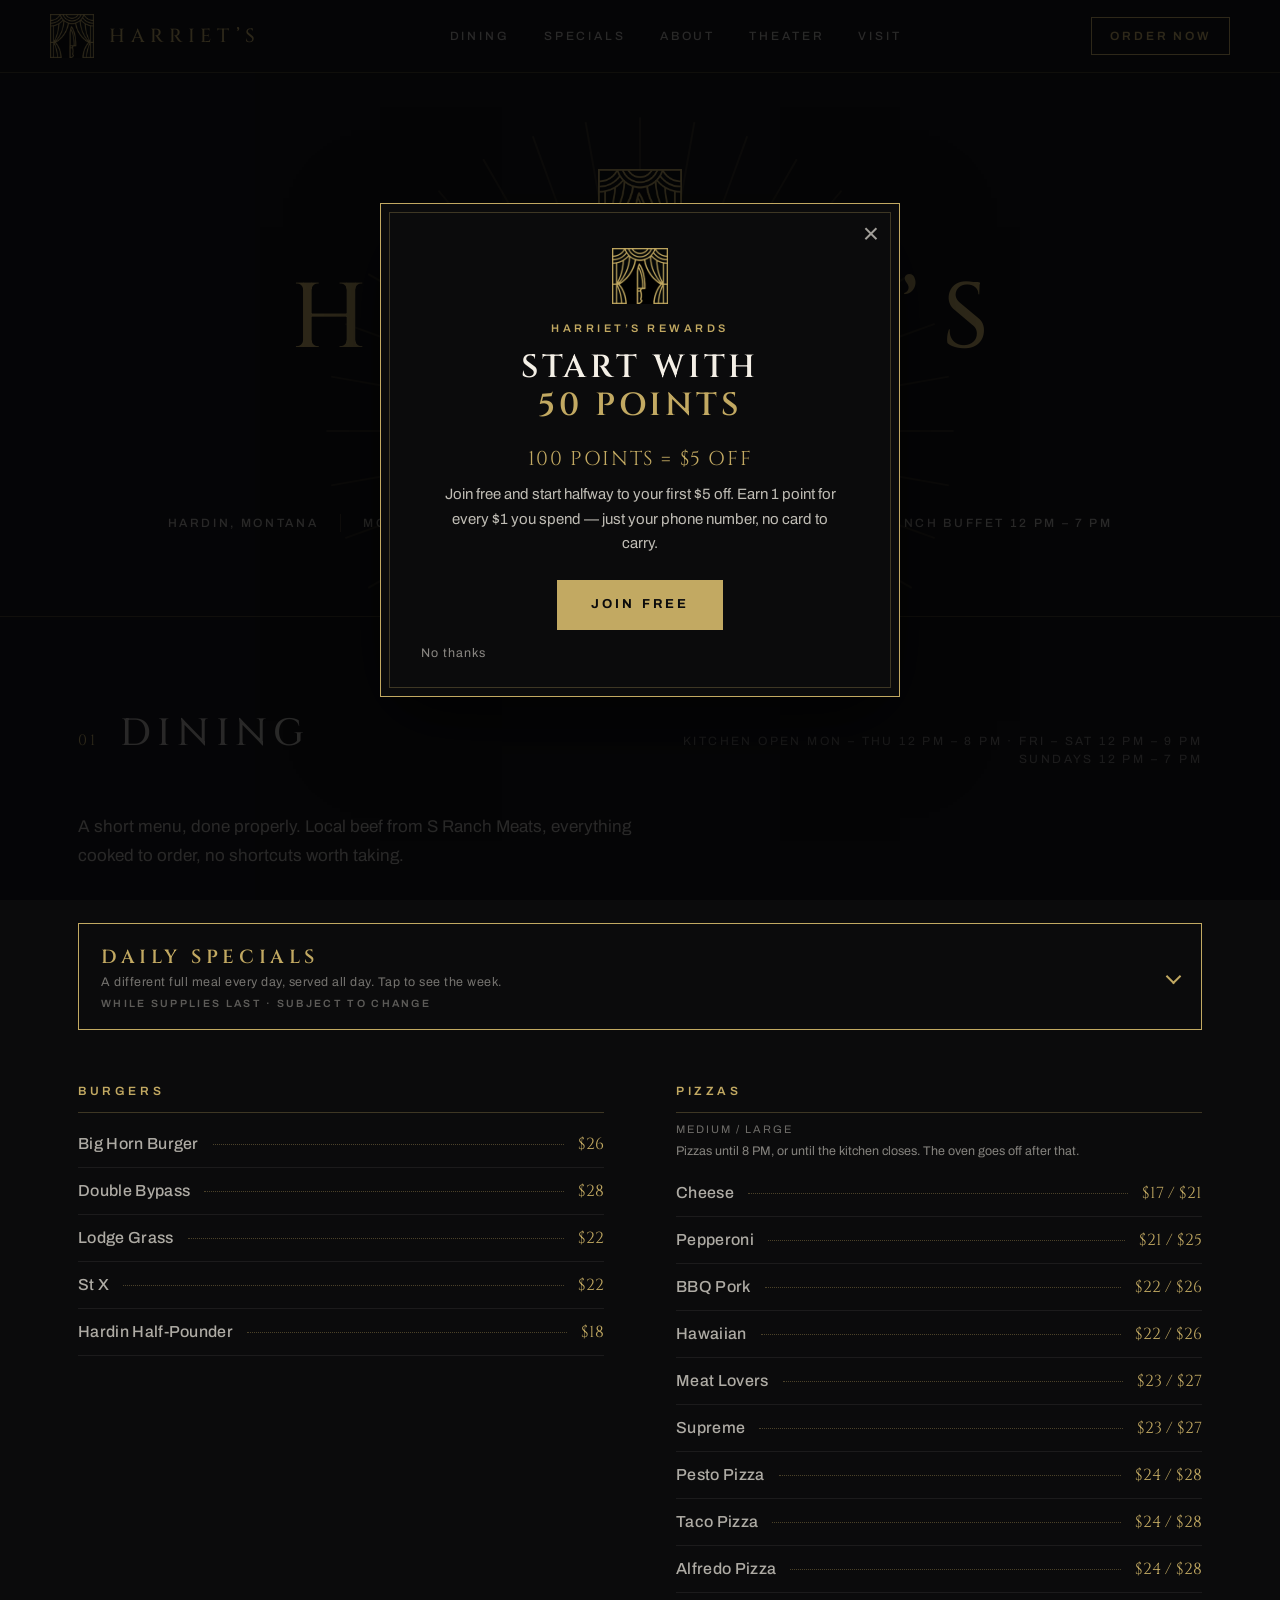
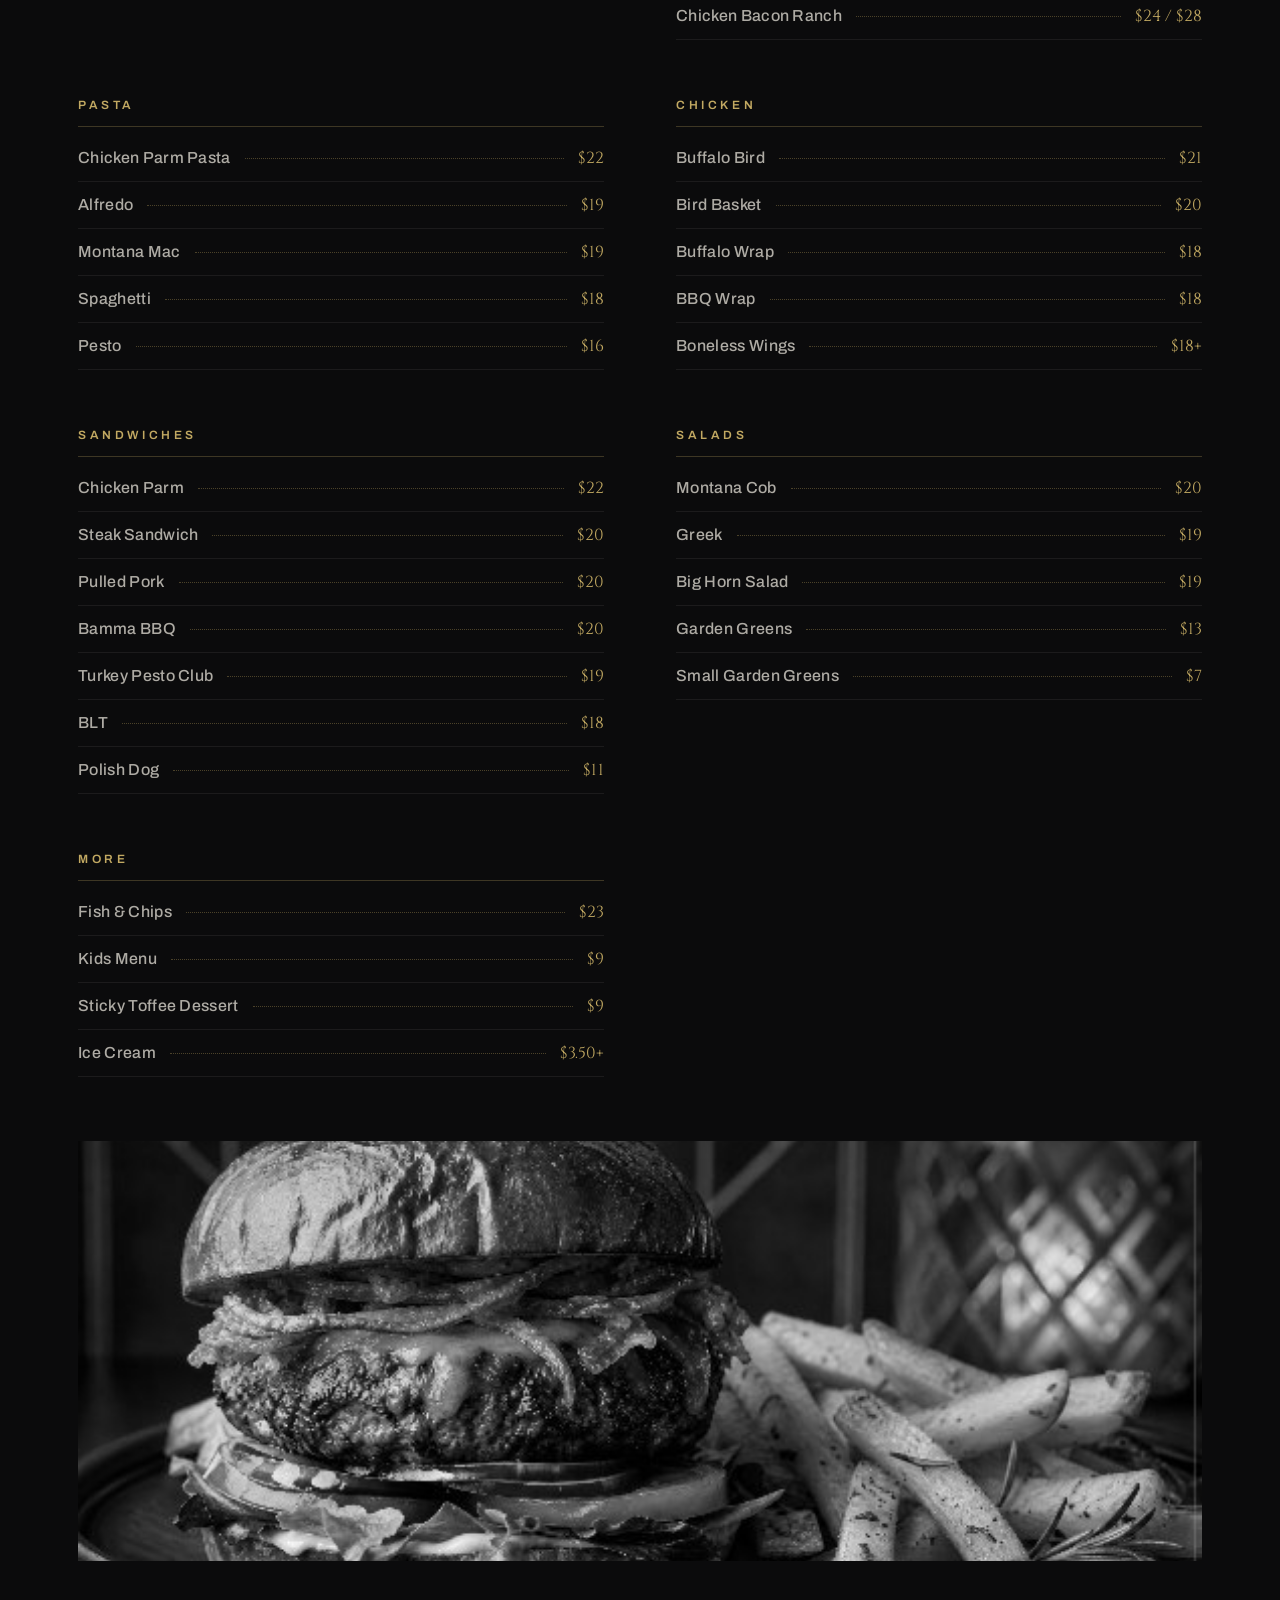
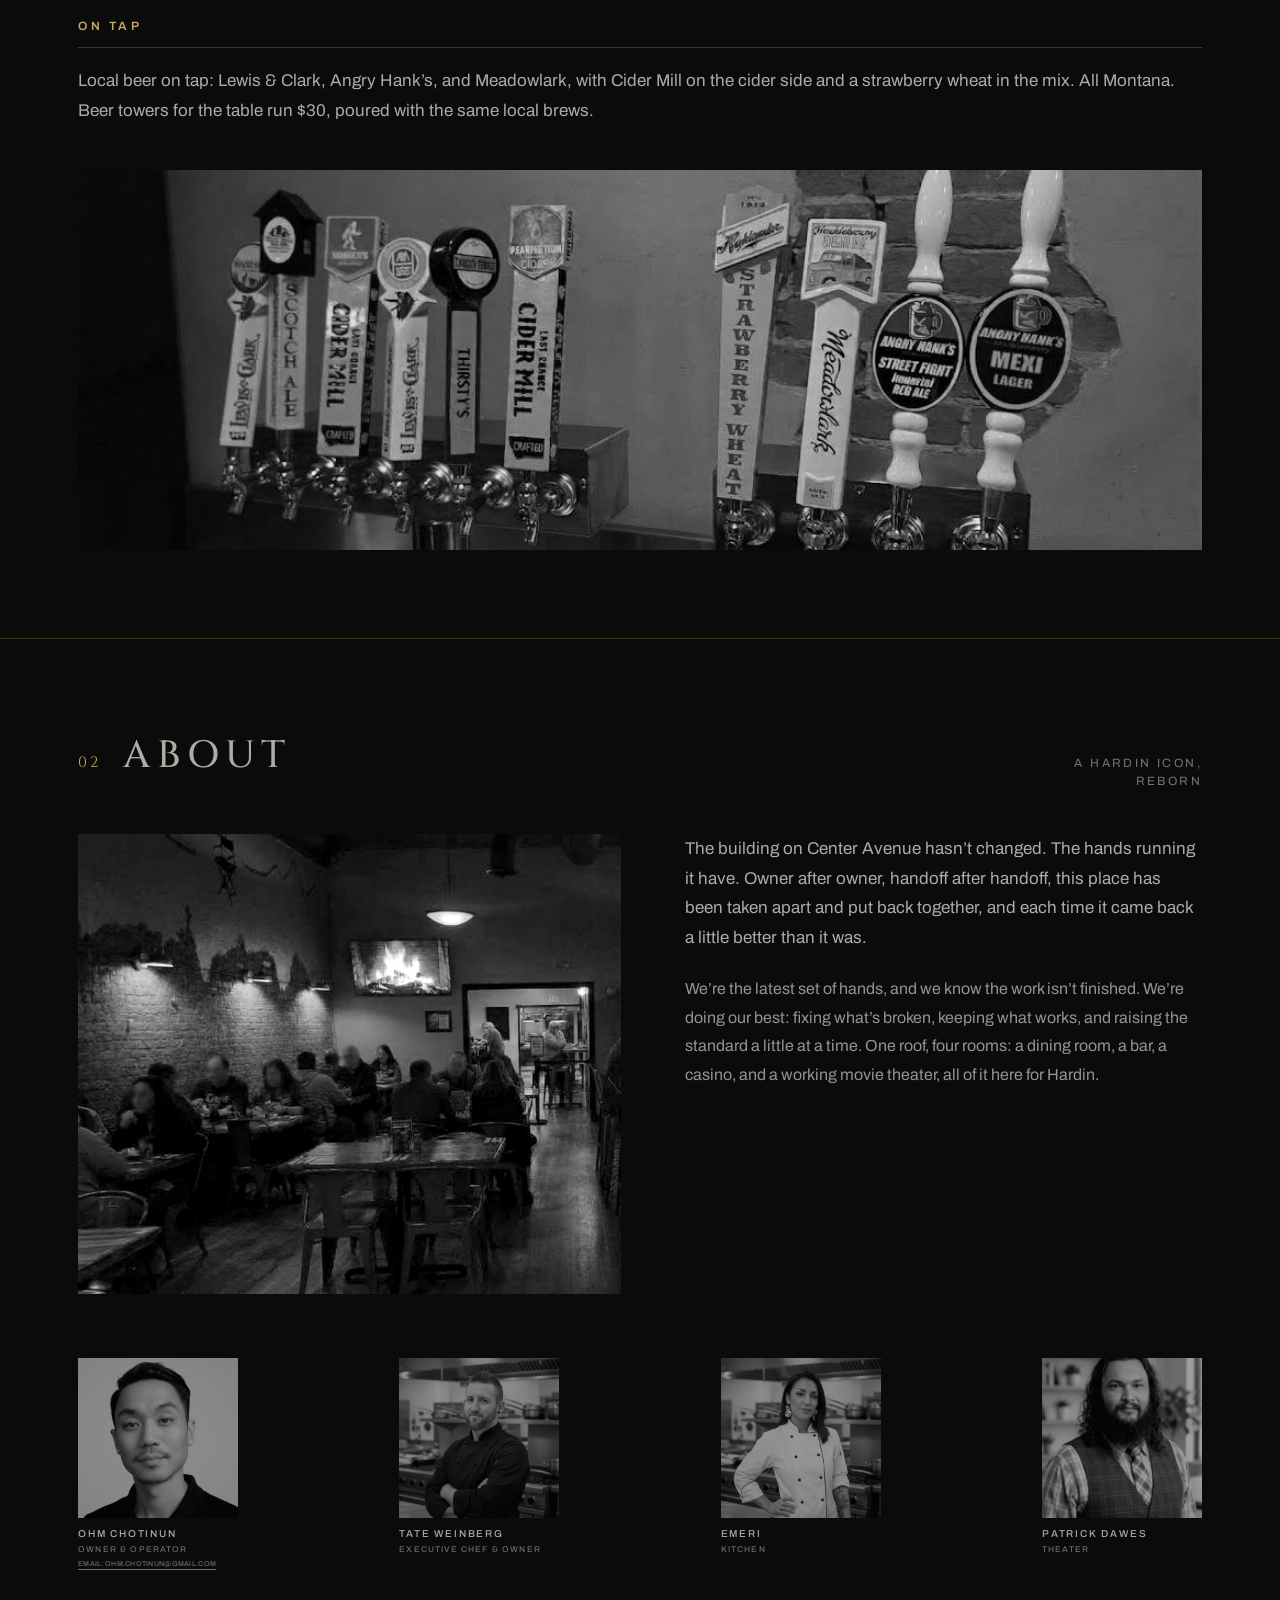
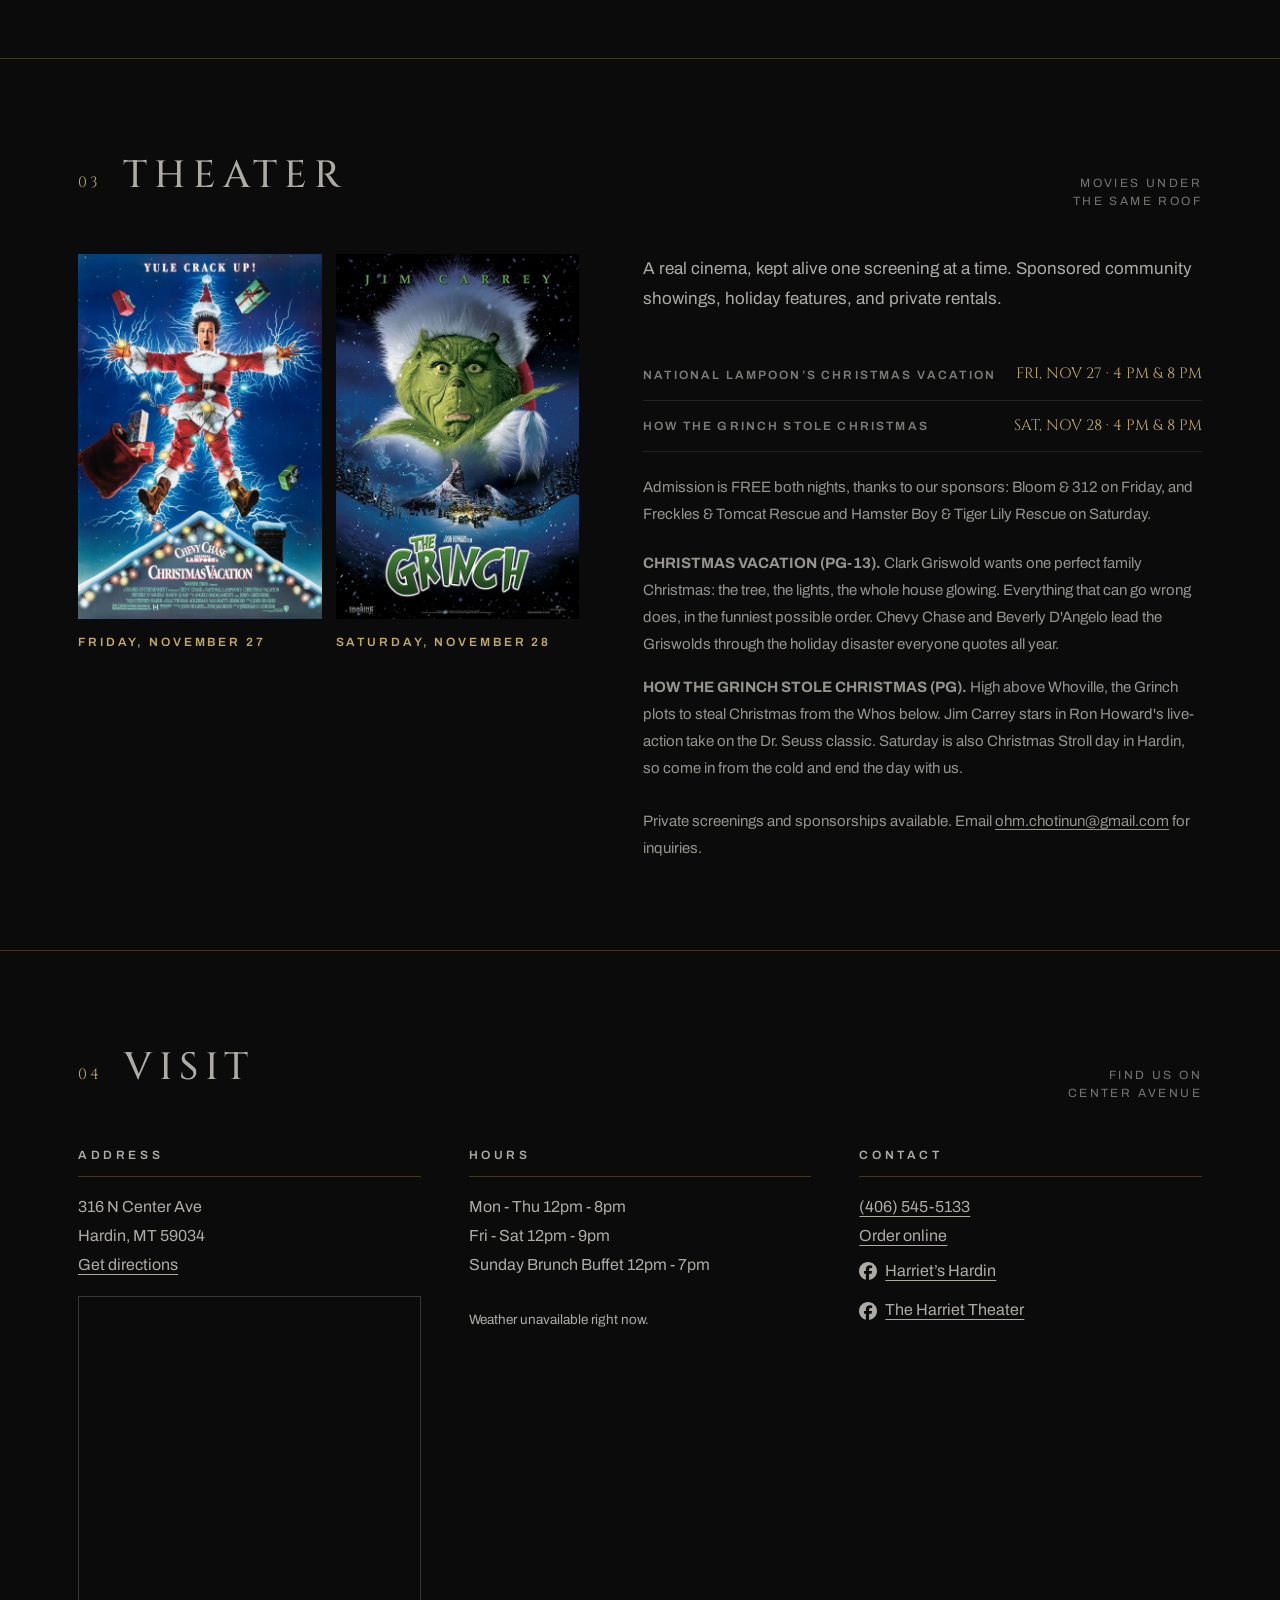
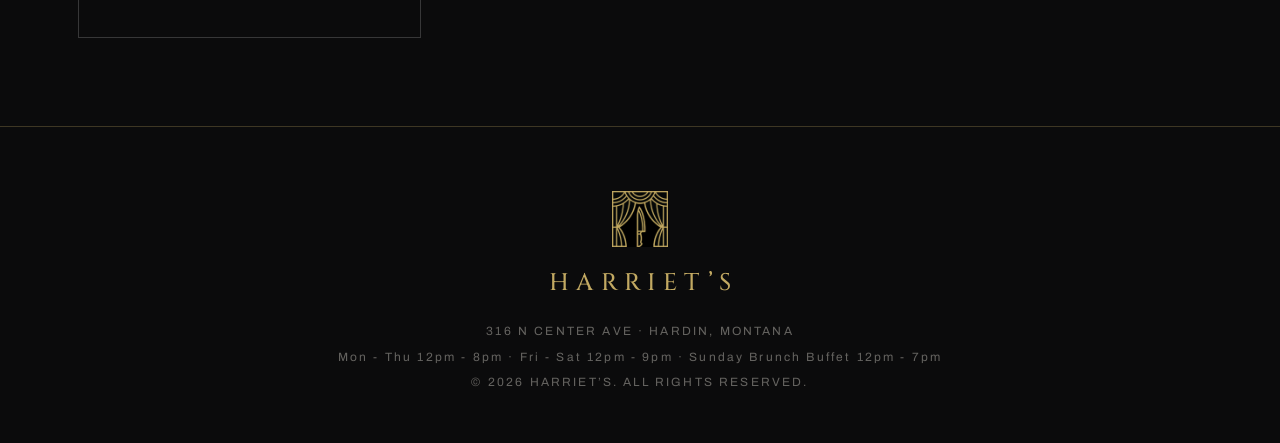
==== index.html @ 7575e4c5 "Pizza line: until 8 PM or until the kitchen closes, so it stays true under winter hours" ====
<!DOCTYPE html>
<html lang="en">
<head>
<!-- Google tag (gtag.js) - GA4 Harriets property 530887319 -->
<script async src="https://www.googletagmanager.com/gtag/js?id=G-EW9SPTZ8CP"></script>
<script>
  window.dataLayer = window.dataLayer || [];
  function gtag(){dataLayer.push(arguments);}
  gtag('js', new Date());
  gtag('config', 'G-EW9SPTZ8CP');
</script>
<meta charset="utf-8">
<meta name="viewport" content="width=device-width, initial-scale=1">
<link rel="icon" type="image/png" sizes="48x48" href="favicon.png">
<title>Harriet's — Restaurant, Bar, Casino &amp; Theater in Hardin, MT</title>
<meta name="description" content="Harriet's is a restaurant, bar, casino and theater in Hardin, Montana. Open Monday to Thursday 12 PM to 8 PM, Friday and Saturday 12 PM to 9 PM. Sunday brunch buffet 12 PM to 7 PM.">
<link rel="canonical" href="https://harrietshardin.com/">
<meta name="theme-color" content="#0B0B0C">
<meta property="og:type" content="website">
<meta property="og:site_name" content="Harriet's">
<meta property="og:title" content="Harriet's — Restaurant, Bar, Casino &amp; Theater in Hardin, MT">
<meta property="og:description" content="Harriet's is a restaurant, bar, casino and theater in Hardin, Montana. Open Monday to Thursday 12 PM to 8 PM, Friday and Saturday 12 PM to 9 PM. Sunday brunch buffet 12 PM to 7 PM.">
<meta property="og:url" content="https://harrietshardin.com/">
<meta property="og:image" content="https://harrietshardin.com/assets/interior.jpg">
<meta name="twitter:card" content="summary_large_image">
<meta name="twitter:title" content="Harriet's — Restaurant, Bar, Casino &amp; Theater in Hardin, MT">
<meta name="twitter:description" content="Restaurant, bar, casino and movie theater in Hardin, Montana. Mon to Thu 12 PM to 8 PM, Fri and Sat 12 PM to 9 PM. Sunday brunch buffet 12 PM to 7 PM.">
<meta name="twitter:image" content="https://harrietshardin.com/assets/interior.jpg">
<script type="application/ld+json">
{
  "@context": "https://schema.org",
  "@graph": [
    {
      "@type": "Restaurant",
      "@id": "https://harrietshardin.com/#restaurant",
      "name": "Harriet's",
      "url": "https://harrietshardin.com/",
      "telephone": "+1-406-545-5133",
      "priceRange": "$$",
      "servesCuisine": ["American", "Pizza"],
      "image": "https://harrietshardin.com/assets/interior.jpg",
      "logo": "https://harrietshardin.com/assets/badge.png",
      "address": {
        "@type": "PostalAddress",
        "streetAddress": "316 N Center Ave",
        "addressLocality": "Hardin",
        "addressRegion": "MT",
        "postalCode": "59034",
        "addressCountry": "US"
      },
      "geo": { "@type": "GeoCoordinates", "latitude": 45.731987, "longitude": -107.606436 },
      "hasMap": "https://www.google.com/maps/dir/?api=1&destination=Harriet%27s%2C+316+N+Center+Ave%2C+Hardin%2C+MT+59034",
      "hasMenu": "https://harrietshardin.com/#dining",
      "potentialAction": {
        "@type": "OrderAction",
        "target": "https://order.toasttab.com/online/harriets-hardin-mt-316-n-center-ave"
      },
      "openingHoursSpecification": [
        {
          "@type": "OpeningHoursSpecification",
          "dayOfWeek": ["Monday", "Tuesday", "Wednesday", "Thursday"],
          "opens": "12:00",
          "closes": "20:00"
        },
        {
          "@type": "OpeningHoursSpecification",
          "dayOfWeek": ["Friday", "Saturday"],
          "opens": "12:00",
          "closes": "21:00"
        },
        {
          "@type": "OpeningHoursSpecification",
          "dayOfWeek": "Sunday",
          "opens": "12:00",
          "closes": "19:00"
        }
      ],
      "sameAs": [
        "https://www.facebook.com/harrietshardin",
        "https://www.facebook.com/profile.php?id=61594097559830"
      ]
    },
    {
      "@type": "MovieTheater",
      "@id": "https://harrietshardin.com/#theater",
      "name": "The Harriet Theater",
      "url": "https://harrietshardin.com/#theater",
      "telephone": "+1-406-545-5133",
      "address": {
        "@type": "PostalAddress",
        "streetAddress": "316 N Center Ave",
        "addressLocality": "Hardin",
        "addressRegion": "MT",
        "postalCode": "59034",
        "addressCountry": "US"
      },
      "geo": { "@type": "GeoCoordinates", "latitude": 45.731987, "longitude": -107.606436 },
      "sameAs": ["https://www.facebook.com/profile.php?id=61594097559830"]
    }
  ]
}
</script>
<link href="https://fonts.googleapis.com/css2?family=Cinzel:wght@400;500;600&family=Archivo:wght@400;500;600&display=swap" rel="stylesheet">
<style>
  :root{
    --ink:#0B0B0C; --ivory:#F4EFE6; --gold:#C2A962; --gold-dim:rgba(194,169,98,.55);
    --line:rgba(194,169,98,.28); --paper-line:rgba(20,20,18,.16);
  }
  *{margin:0;padding:0;box-sizing:border-box;}
  html{scroll-behavior:smooth;}
  body{font-family:'Archivo',Helvetica,Arial,sans-serif;background:var(--ink);color:rgba(244,239,230,.7);
       -webkit-font-smoothing:antialiased;line-height:1.5;}
  img{display:block;max-width:100%;}
  a{color:inherit;text-decoration:none;}
  .wrap{max-width:1180px;margin:0 auto;padding:0 28px;}
  .ks{margin-left:-.05em;}

  /* ---------- NAV ---------- */
  nav{position:sticky;top:0;z-index:50;background:rgba(11,11,12,.92);backdrop-filter:blur(8px);
      border-bottom:1px solid var(--line);}
  .nav-in{display:flex;align-items:center;justify-content:space-between;padding:14px 0;}
  .brand{display:flex;align-items:center;gap:14px;}
  .brand img{width:44px;height:44px;}
  .brand .wm{font-family:'Cinzel',serif;font-weight:500;font-size:19px;letter-spacing:.3em;padding-left:.05em;color:var(--gold);}
  .links{display:flex;gap:34px;font-size:12px;letter-spacing:.24em;font-weight:500;}
  .links a{opacity:1;} .links a:hover{opacity:1;color:var(--gold);}
  .order{border:1px solid var(--gold);color:var(--gold);padding:9px 18px;font-size:12px;letter-spacing:.24em;font-weight:600;}
  .order:hover{background:var(--gold);color:var(--ink);}
  @media(max-width:760px){ .links{display:none;} }

  /* ---------- HERO ---------- */
  .hero{position:relative;text-align:center;padding:96px 0 84px;overflow:hidden;}
  .sunburst{position:absolute;left:50%;top:38px;transform:translateX(-50%);width:640px;height:640px;
            opacity:.16;pointer-events:none;}
  .hero .badge{width:84px;margin:0 auto;position:relative;}
  .hero h1{font-family:'Cinzel',serif;font-weight:500;color:var(--gold);
           font-size:clamp(44px,9vw,92px);letter-spacing:.3em;padding-left:.3em;margin-top:18px;line-height:1.05;}
  .hero .desc{margin-top:18px;font-size:13px;letter-spacing:.44em;padding-left:.44em;font-weight:500;opacity:1;}
  .hero .est{font-family:'Cinzel',serif;margin-top:32px;font-size:13px;letter-spacing:.44em;padding-left:.44em;color:var(--gold);}
.hero .rule{width:120px;height:1px;background:var(--gold);margin:22px auto 34px;opacity:.8;}
  .hero .meta{display:flex;justify-content:center;gap:0;flex-wrap:wrap;font-size:12px;letter-spacing:.22em;font-weight:500;}
  .hero .meta span{padding:0 22px;border-right:1px solid var(--line);}
  .hero .meta span:last-child{border-right:none;}
  @media(max-width:640px){ .hero .meta span{border-right:none;padding:4px 10px;} }

  /* ---------- SECTIONS ---------- */
  section.blk{padding:88px 0;border-top:1px solid var(--line);}
  .sec-head{display:flex;align-items:baseline;gap:22px;margin-bottom:44px;}
  .sec-num{font-family:'Cinzel',serif;color:var(--gold);font-size:15px;letter-spacing:.2em;}
  .sec-title{font-family:'Cinzel',serif;font-weight:500;font-size:clamp(26px,4vw,38px);letter-spacing:.18em;color:rgba(244,239,230,.7);}
  .sec-note{margin-left:auto;font-size:12px;letter-spacing:.2em;opacity:.65;text-align:right;}
  .lead{font-size:17px;line-height:1.75;max-width:560px;opacity:1;}
  .bw{filter:grayscale(1) contrast(1.05);}

  /* menu */
  .menu-grid{display:grid;grid-template-columns:1fr 1fr;gap:56px 72px;}
  @media(max-width:820px){ .menu-grid{grid-template-columns:1fr;} }
  .cat h3{font-size:12px;letter-spacing:.3em;font-weight:600;color:var(--gold);
          border-bottom:1px solid var(--line);padding-bottom:12px;margin-bottom:8px;}
  .item{display:flex;align-items:baseline;gap:14px;padding:11px 0;border-bottom:1px solid rgba(244,239,230,.07);}
  .item .nm{font-size:16px;font-weight:500;letter-spacing:.02em;}
  .item .dots{flex:1;border-bottom:1px dotted rgba(194,169,98,.35);transform:translateY(-4px);}
  .item .pr{font-family:'Cinzel',serif;font-size:16px;color:var(--gold);white-space:nowrap;}
  .photo-band{margin-top:64px;}
  .photo-band img{width:100%;height:380px;object-fit:cover;}

  /* specials expander */
  .sp-bar{display:flex;align-items:center;gap:16px;width:100%;text-align:left;cursor:pointer;background:none;
          border:1px solid var(--gold);padding:20px 22px;font-family:inherit;color:inherit;}
  .sp-bar:hover{background:rgba(194,169,98,.06);}
  .sp-bar-txt{display:block;}
  .sp-bar-t{display:block;font-family:'Cinzel',serif;font-size:19px;letter-spacing:.24em;color:var(--gold);font-weight:600;}
  .sp-bar-s{display:block;font-size:12.5px;opacity:.65;margin-top:5px;letter-spacing:.04em;}
  .sp-bar-micro{display:block;font-size:10.5px;letter-spacing:.22em;opacity:.5;margin-top:9px;font-weight:600;}
  .sp-chev{margin-left:auto;width:11px;height:11px;flex:none;border-right:2px solid var(--gold);border-bottom:2px solid var(--gold);transform:rotate(45deg);}
  .sp-chev.up{transform:rotate(225deg);}
  .sp-panel{border:1px solid var(--line);border-top:none;padding:26px 22px 24px;}
  .sp-fine{margin-top:28px;font-size:12.5px;line-height:1.8;opacity:.55;}

  /* about */
  .about-grid{display:grid;grid-template-columns:1.05fr 1fr;gap:64px;align-items:start;}
  @media(max-width:820px){ .about-grid{grid-template-columns:1fr;} }
  .about-grid img{width:100%;height:460px;object-fit:cover;}
  .crew{display:flex;justify-content:space-between;gap:18px;margin-top:64px;}
  .crew figure{width:160px;}
  @media(max-width:820px){ .crew{flex-wrap:wrap;} .crew figure{width:38%;} }
  .crew figure img{width:100%;aspect-ratio:1;object-fit:cover;opacity:.6;}
  .crew figcaption{margin-top:8px;font-size:10px;letter-spacing:.18em;font-weight:500;}
  .crew figcaption small{display:block;letter-spacing:.14em;opacity:.6;margin-top:3px;}

  /* theater */
  .theater-grid{display:grid;grid-template-columns:1fr 1fr;gap:64px;align-items:start;}
  @media(max-width:820px){ .theater-grid{grid-template-columns:1fr;} }
  .theater-grid img{width:100%;height:380px;object-fit:cover;}
  table.tt{width:100%;border-collapse:collapse;font-size:15px;}
  table.tt td{padding:14px 0;border-bottom:1px solid rgba(244,239,230,.1);}
  table.tt td:first-child{letter-spacing:.18em;font-size:12px;font-weight:600;opacity:.7;padding-right:18px;white-space:nowrap;}
  table.tt td:last-child{text-align:right;font-family:'Cinzel',serif;color:var(--gold);white-space:nowrap;}

  /* visit */
  .visit{background:var(--ink);}
  
  .visit-grid{display:grid;grid-template-columns:repeat(3,1fr);gap:48px;}
  @media(max-width:820px){ .visit-grid{grid-template-columns:1fr;} }
  .visit h4{font-size:12px;letter-spacing:.3em;font-weight:600;border-bottom:1px solid var(--line);padding-bottom:12px;margin-bottom:16px;}
  .visit p{font-size:16px;line-height:1.8;}
  .visit a{text-decoration:underline;text-underline-offset:4px;}
.fbrow{display:inline-flex;align-items:center;gap:8px;margin-top:6px;}

  /* footer */
  .fbadge{display:block;width:56px;height:56px;margin:0 auto 18px;}
footer{padding:64px 0 48px;text-align:center;border-top:1px solid var(--line);}
  footer .wm{font-family:'Cinzel',serif;font-weight:500;font-size:24px;letter-spacing:.3em;padding-left:.3em;color:var(--gold);}
  footer .fine{margin-top:18px;font-size:12px;letter-spacing:.18em;opacity:.55;line-height:2.1;}

  /* ---------- REWARDS POPUP ---------- */
  .rw-overlay{position:fixed;inset:0;z-index:200;background:rgba(5,5,6,.78);display:none;align-items:center;justify-content:center;padding:20px;}
  .rw-overlay.rw-show{display:flex;}
  .rw-card{position:relative;background:var(--ink);border:1px solid var(--gold);max-width:520px;width:100%;text-align:center;padding:44px 40px 36px;box-shadow:0 24px 80px rgba(0,0,0,.6);}
  .rw-card:before{content:"";position:absolute;inset:8px;border:1px solid var(--line);pointer-events:none;}
  .rw-badge{width:56px;height:56px;margin:0 auto 16px;}
  .rw-eyebrow{font-size:11px;letter-spacing:.32em;color:var(--gold);font-weight:600;margin-bottom:12px;}
  .rw-title{font-family:'Cinzel',serif;font-weight:600;font-size:32px;letter-spacing:.12em;color:var(--ivory);line-height:1.2;}
  .rw-title span{color:var(--gold);}
  .rw-offer{margin:18px 0 8px;font-family:'Cinzel',serif;font-size:20px;letter-spacing:.08em;color:var(--gold);}
  .rw-copy{font-size:15px;line-height:1.65;color:rgba(244,239,230,.78);max-width:400px;margin:0 auto;}
  .rw-btn{display:inline-block;margin-top:24px;background:var(--gold);color:var(--ink);font-size:13px;letter-spacing:.24em;font-weight:700;padding:15px 34px;}
  .rw-btn:hover{opacity:.88;}
  .rw-no{display:block;margin-top:16px;font-size:12.5px;letter-spacing:.08em;color:rgba(244,239,230,.55);cursor:pointer;background:none;border:none;font-family:inherit;}
  .rw-no:hover{color:var(--ivory);}
  .rw-x{position:absolute;top:10px;right:14px;z-index:2;background:none;border:none;color:rgba(244,239,230,.65);font-size:28px;line-height:1;cursor:pointer;padding:6px;}
  .rw-x:hover{color:var(--gold);}
  @media(max-width:640px){ .rw-card{padding:38px 24px 30px;} .rw-title{font-size:26px;} }
</style>
<!-- Meta Pixel Code -->
<script>
!function(f,b,e,v,n,t,s)
{if(f.fbq)return;n=f.fbq=function(){n.callMethod?
n.callMethod.apply(n,arguments):n.queue.push(arguments)};
if(!f._fbq)f._fbq=n;n.push=n;n.loaded=!0;n.version='2.0';
n.queue=[];t=b.createElement(e);t.async=!0;
t.src=v;s=b.getElementsByTagName(e)[0];
s.parentNode.insertBefore(t,s)}(window, document,'script',
'https://connect.facebook.net/en_US/fbevents.js');
fbq('init', '341253272173795');
fbq('track', 'PageView');
</script>
<noscript><img height="1" width="1" style="display:none"
src="https://www.facebook.com/tr?id=341253272173795&ev=PageView&noscript=1"
/></noscript>
<!-- End Meta Pixel Code -->
</head>
<body>

<nav><div class="wrap nav-in">
  <a class="brand" href="#top">
    <img src="assets/badge.png" alt="Harriet's emblem">
    <span class="wm">HARRIET&rsquo;<span class="ks">S</span></span>
  </a>
  <div class="links">
    <a href="#dining">DINING</a>
    <a href="#specials">SPECIALS</a>
    <a href="#about">ABOUT</a>
    <a href="#theater">THEATER</a>
    <a href="#visit">VISIT</a>
  </div>
  <a class="order" href="https://order.toasttab.com/online/harriets-hardin-mt-316-n-center-ave" target="_blank" rel="noopener">ORDER NOW</a>
</div></nav>

<header class="hero" id="top">
  <svg class="sunburst" viewBox="0 0 200 200" fill="none" stroke="#C2A962" stroke-width="0.6" aria-hidden="true">
    <g id="rays"></g>
  </svg>
  <script>
    (function(){var g=document.getElementById('rays'),s='';
      for(var i=0;i<36;i++){var a=(i*10)*Math.PI/180;
        s+='<line x1="100" y1="100" x2="'+(100+98*Math.cos(a)).toFixed(1)+'" y2="'+(100+98*Math.sin(a)).toFixed(1)+'"/>';}
      g.innerHTML=s;})();
  </script>
  <div class="wrap">
    <img class="badge" src="assets/badge.png" alt="Harriet's emblem: theater curtains and a chef's knife">
    <h1>HARRIET&rsquo;<span class="ks">S</span></h1>
    <div class="desc">RESTAURANT &middot; BAR &middot; CASINO &middot; THEATER</div>
    <div class="est">EST. 2026</div>
    <div class="rule"></div>
    <div class="meta">
      <span>HARDIN, MONTANA</span>
      <span>MON &ndash; THU 12 PM &ndash; 8 PM &middot; FRI &ndash; SAT 12 PM &ndash; 9 PM</span>
      <span>SUNDAY BRUNCH BUFFET 12 PM &ndash; 7 PM</span>
    </div>
  </div>
</header>

<section class="blk" id="dining"><div class="wrap">
  <div class="sec-head">
    <span class="sec-num">01</span>
    <h2 class="sec-title">DINING</h2>
    <span class="sec-note">KITCHEN OPEN MON &ndash; THU 12 PM &ndash; 8 PM &middot; FRI &ndash; SAT 12 PM &ndash; 9 PM<br>SUNDAYS 12 PM &ndash; 7 PM</span>
  </div>
  <p class="lead">A short menu, done properly. Local beef from S Ranch Meats, everything cooked to order, no shortcuts worth taking.</p>

  <div id="specials" style="margin-top:52px;scroll-margin-top:96px;">
    <button class="sp-bar" id="spBar" aria-expanded="false" aria-controls="spPanel">
      <span class="sp-bar-txt">
        <span class="sp-bar-t">DAILY SPECIALS</span>
        <span class="sp-bar-s">A different full meal every day, served all day. Tap to see the week.</span>
        <span class="sp-bar-micro">WHILE SUPPLIES LAST &middot; SUBJECT TO CHANGE</span>
      </span>
      <span class="sp-chev" id="spChev"></span>
    </button>
    <div class="sp-panel" id="spPanel" hidden>
      <p class="lead" style="max-width:none">A different full meal every day, served all day. Monday through Saturday, each special comes with a Garden Greens Salad and dessert for one price. Sunday is the brunch buffet.</p>
      <div class="menu-grid" style="margin-top:36px;">
        <div class="cat"><h3>MONDAY</h3>
          <div class="item"><span class="nm">S Ranch Pot Roast</span><span class="dots"></span><span class="pr">$32</span></div>
          <div style="font-size:12.5px;opacity:.75;margin-top:8px;">Dinner roll, Garden Greens Salad, and Basque Cheesecake.</div>
        </div>
        <div class="cat"><h3>TUESDAY</h3>
          <div class="item"><span class="nm">Harriet&rsquo;s Lasagna</span><span class="dots"></span><span class="pr">$28</span></div>
          <div style="font-size:12.5px;opacity:.75;margin-top:8px;">Garlic cheese bread, Garden Greens Salad, and Dulce de Leche.</div>
        </div>
        <div class="cat"><h3>WEDNESDAY</h3>
          <div class="item"><span class="nm">Turkey Dinner</span><span class="dots"></span><span class="pr">$32</span></div>
          <div style="font-size:12.5px;opacity:.75;margin-top:8px;">Dinner roll, mashed potatoes, stuffing, sweet corn, gravy, Garden Greens Salad, and an apple tart.</div>
        </div>
        <div class="cat"><h3>THURSDAY</h3>
          <div class="item"><span class="nm">Orange Chicken</span><span class="dots"></span><span class="pr">$30</span></div>
          <div style="font-size:12.5px;opacity:.75;margin-top:8px;">Jasmine rice, 2 veggie egg rolls, Garden Greens Salad, and sticky toffee cake.</div>
        </div>
        <div class="cat"><h3>FRIDAY &amp; SATURDAY</h3>
          <div class="item"><span class="nm">8oz S Ranch Steak Dinner</span><span class="dots"></span><span class="pr">$54</span></div>
          <div class="item"><span class="nm">Add 4 Colossal Shrimp Scampi</span><span class="dots"></span><span class="pr">+$6</span></div>
          <div style="font-size:12.5px;opacity:.75;margin-top:8px;">White truffle Parmesan mashed potatoes, pan-seared broccolini, Garden Greens Salad, and Creme Brulee.</div>
        </div>
        <div class="cat"><h3>SUNDAY</h3>
          <div class="item"><span class="nm">Brunch Buffet</span><span class="dots"></span><span class="pr">$20</span></div>
          <div style="font-size:12.5px;opacity:.75;margin-top:8px;">All you can eat, 12 PM to 7 PM. $12 for kids. $6 mimosas, $19 carafe mimosas, $16 16oz domestic beer buckets. The regular menu is also available.</div>
        </div>
      </div>
      <p class="sp-fine">Daily specials are prepared in limited quantities and served while supplies last. A special may sell out at any time, and no rain checks are given. Items, ingredients, prices, and availability are subject to change without notice. Harriet&rsquo;s reserves the right to modify or discontinue any special at any time.</p>
    </div>
  </div>
  <script>
    (function(){var b=document.getElementById('spBar'),p=document.getElementById('spPanel'),c=document.getElementById('spChev');
      b.addEventListener('click',function(){var open=p.hidden;p.hidden=!open;b.setAttribute('aria-expanded',open);c.className=open?'sp-chev up':'sp-chev';});})();
  </script>

  <div class="menu-grid" style="margin-top:52px;">
    <div class="cat"><h3>BURGERS</h3>
      <div class="item"><span class="nm">Big Horn Burger</span><span class="dots"></span><span class="pr">$26</span></div>
      <div class="item"><span class="nm">Double Bypass</span><span class="dots"></span><span class="pr">$28</span></div>
      <div class="item"><span class="nm">Lodge Grass</span><span class="dots"></span><span class="pr">$22</span></div>
      <div class="item"><span class="nm">St X</span><span class="dots"></span><span class="pr">$22</span></div>
      <div class="item"><span class="nm">Hardin Half-Pounder</span><span class="dots"></span><span class="pr">$18</span></div>
    </div>
    <div class="cat"><h3>PIZZAS</h3>
      <div style="font-size:11px;letter-spacing:.18em;opacity:.6;margin-bottom:4px">MEDIUM / LARGE</div>
      <div style="font-size:12.5px;opacity:.75;margin-bottom:10px">Pizzas until 8 PM, or until the kitchen closes. The oven goes off after that.</div>
      <div class="item"><span class="nm">Cheese</span><span class="dots"></span><span class="pr">$17 / $21</span></div>
      <div class="item"><span class="nm">Pepperoni</span><span class="dots"></span><span class="pr">$21 / $25</span></div>
      <div class="item"><span class="nm">BBQ Pork</span><span class="dots"></span><span class="pr">$22 / $26</span></div>
      <div class="item"><span class="nm">Hawaiian</span><span class="dots"></span><span class="pr">$22 / $26</span></div>
      <div class="item"><span class="nm">Meat Lovers</span><span class="dots"></span><span class="pr">$23 / $27</span></div>
      <div class="item"><span class="nm">Supreme</span><span class="dots"></span><span class="pr">$23 / $27</span></div>
      <div class="item"><span class="nm">Pesto Pizza</span><span class="dots"></span><span class="pr">$24 / $28</span></div>
      <div class="item"><span class="nm">Taco Pizza</span><span class="dots"></span><span class="pr">$24 / $28</span></div>
      <div class="item"><span class="nm">Alfredo Pizza</span><span class="dots"></span><span class="pr">$24 / $28</span></div>
      <div class="item"><span class="nm">Chicken Bacon Ranch</span><span class="dots"></span><span class="pr">$24 / $28</span></div>
    </div>
    <div class="cat"><h3>PASTA</h3>
      <div class="item"><span class="nm">Chicken Parm Pasta</span><span class="dots"></span><span class="pr">$22</span></div>
      <div class="item"><span class="nm">Alfredo</span><span class="dots"></span><span class="pr">$19</span></div>
      <div class="item"><span class="nm">Montana Mac</span><span class="dots"></span><span class="pr">$19</span></div>
      <div class="item"><span class="nm">Spaghetti</span><span class="dots"></span><span class="pr">$18</span></div>
      <div class="item"><span class="nm">Pesto</span><span class="dots"></span><span class="pr">$16</span></div>
    </div>
    <div class="cat"><h3>CHICKEN</h3>
      <div class="item"><span class="nm">Buffalo Bird</span><span class="dots"></span><span class="pr">$21</span></div>
      <div class="item"><span class="nm">Bird Basket</span><span class="dots"></span><span class="pr">$20</span></div>
      <div class="item"><span class="nm">Buffalo Wrap</span><span class="dots"></span><span class="pr">$18</span></div>
      <div class="item"><span class="nm">BBQ Wrap</span><span class="dots"></span><span class="pr">$18</span></div>
      <div class="item"><span class="nm">Boneless Wings</span><span class="dots"></span><span class="pr">$18+</span></div>
    </div>
    <div class="cat"><h3>SANDWICHES</h3>
      <div class="item"><span class="nm">Chicken Parm</span><span class="dots"></span><span class="pr">$22</span></div>
      <div class="item"><span class="nm">Steak Sandwich</span><span class="dots"></span><span class="pr">$20</span></div>
      <div class="item"><span class="nm">Pulled Pork</span><span class="dots"></span><span class="pr">$20</span></div>
      <div class="item"><span class="nm">Bamma BBQ</span><span class="dots"></span><span class="pr">$20</span></div>
      <div class="item"><span class="nm">Turkey Pesto Club</span><span class="dots"></span><span class="pr">$19</span></div>
      <div class="item"><span class="nm">BLT</span><span class="dots"></span><span class="pr">$18</span></div>
      <div class="item"><span class="nm">Polish Dog</span><span class="dots"></span><span class="pr">$11</span></div>
    </div>
    <div class="cat"><h3>SALADS</h3>
      <div class="item"><span class="nm">Montana Cob</span><span class="dots"></span><span class="pr">$20</span></div>
      <div class="item"><span class="nm">Greek</span><span class="dots"></span><span class="pr">$19</span></div>
      <div class="item"><span class="nm">Big Horn Salad</span><span class="dots"></span><span class="pr">$19</span></div>
      <div class="item"><span class="nm">Garden Greens</span><span class="dots"></span><span class="pr">$13</span></div>
      <div class="item"><span class="nm">Small Garden Greens</span><span class="dots"></span><span class="pr">$7</span></div>
    </div>
    <div class="cat"><h3>MORE</h3>
      <div class="item"><span class="nm">Fish &amp; Chips</span><span class="dots"></span><span class="pr">$23</span></div>
      <div class="item"><span class="nm">Kids Menu</span><span class="dots"></span><span class="pr">$9</span></div>
      <div class="item"><span class="nm">Sticky Toffee Dessert</span><span class="dots"></span><span class="pr">$9</span></div>
      <div class="item"><span class="nm">Ice Cream</span><span class="dots"></span><span class="pr">$3.50+</span></div>
    </div>
  </div>

  <div class="photo-band"><img src="assets/burger.jpg" alt="Harriet's burger basket" style="width:100%;height:420px;object-fit:cover;"></div>
  <div style="margin-top:56px;">
    <h3 style="font-size:12px;letter-spacing:.3em;font-weight:600;color:var(--gold);border-bottom:1px solid var(--line);padding-bottom:12px;margin-bottom:18px;">ON TAP</h3>
    <p class="lead" style="max-width:none">Local beer on tap: Lewis &amp; Clark, Angry Hank&rsquo;s, and Meadowlark, with Cider Mill on the cider side and a strawberry wheat in the mix. All Montana. Beer towers for the table run $30, poured with the same local brews.</p>
  </div>
  <div class="photo-band" style="margin-top:44px;"><img src="assets/taps.jpg" alt="Local Montana beer taps at Harriet's"></div>
</div></section>

<section class="blk" id="about"><div class="wrap">
  <div class="sec-head">
    <span class="sec-num">02</span>
    <h2 class="sec-title">ABOUT</h2>
    <span class="sec-note">A HARDIN ICON,<br>REBORN</span>
  </div>
  <div class="about-grid">
    <img class="bw" src="assets/interior.jpg" alt="The Harriet's dining room">
    <div>
      <p class="lead">The building on Center Avenue hasn&rsquo;t changed. The hands running it have. Owner after owner, handoff after handoff, this place has been taken apart and put back together, and each time it came back a little better than it was.</p>
      <p style="margin-top:22px;font-size:16px;line-height:1.8;opacity:.85;">We&rsquo;re the latest set of hands, and we know the work isn&rsquo;t finished. We&rsquo;re doing our best: fixing what&rsquo;s broken, keeping what works, and raising the standard a little at a time. One roof, four rooms: a dining room, a bar, a casino, and a working movie theater, all of it here for Hardin.</p>
    </div>
  </div>
  <div class="crew">
    <figure><img class="bw" src="assets/crew-ohm.jpg" alt="Ohm Chotinun"><figcaption>OHM CHOTINUN<small>OWNER &amp; OPERATOR</small><small style="font-size:7px;letter-spacing:.04em;white-space:nowrap;"><a href="mailto:ohm.chotinun@gmail.com" style="text-decoration:underline;text-underline-offset:3px;">EMAIL: OHM.CHOTINUN@GMAIL.COM</a></small></figcaption></figure>
    <figure><img class="bw" src="assets/crew-tate.jpg" alt="Tate Weinberg"><figcaption>TATE WEINBERG<small>EXECUTIVE CHEF &amp; OWNER</small></figcaption></figure>
    <figure><img class="bw" src="assets/crew-emeri.jpg" alt="Emeri"><figcaption>EMERI<small>KITCHEN</small></figcaption></figure>
    <figure><img class="bw" src="assets/crew-patrick.jpg" alt="Patrick Dawes"><figcaption>PATRICK DAWES<small>THEATER</small></figcaption></figure>
  </div>
</div></section>

<section class="blk" id="theater"><div class="wrap">
  <div class="sec-head">
    <span class="sec-num">03</span>
    <h2 class="sec-title">THEATER</h2>
    <span class="sec-note">MOVIES UNDER<br>THE SAME ROOF</span>
  </div>
  <div class="theater-grid">
    <div>
      <div style="display:flex;gap:14px;">
        <img src="assets/poster-christmas-vacation.jpg" alt="National Lampoon's Christmas Vacation movie poster" style="flex:1;min-width:0;width:100%;height:auto;">
        <img src="assets/poster-grinch.jpg" alt="How the Grinch Stole Christmas movie poster" style="flex:1;min-width:0;width:100%;height:auto;">
      </div>
      <div style="display:flex;gap:14px;margin-top:14px;font-size:12px;letter-spacing:.24em;font-weight:600;color:var(--gold);"><span style="flex:1;min-width:0;">FRIDAY, NOVEMBER 27</span><span style="flex:1;min-width:0;">SATURDAY, NOVEMBER 28</span></div>
    </div>
    <div>
      <p class="lead">A real cinema, kept alive one screening at a time. Sponsored community showings, holiday features, and private rentals.</p>
      <table class="tt" style="margin-top:36px;">
        <tr><td>NATIONAL LAMPOON&rsquo;S CHRISTMAS VACATION</td><td>FRI, NOV 27 &middot; 4 PM &amp; 8 PM</td></tr>
        <tr><td>HOW THE GRINCH STOLE CHRISTMAS</td><td>SAT, NOV 28 &middot; 4 PM &amp; 8 PM</td></tr>
      </table>
      <p style="margin-top:22px;font-size:15px;line-height:1.8;opacity:.85;">Admission is FREE both nights, thanks to our sponsors: Bloom &amp; 312 on Friday, and Freckles &amp; Tomcat Rescue and Hamster Boy &amp; Tiger Lily Rescue on Saturday.</p>
      <p style="margin-top:22px;font-size:15px;line-height:1.8;opacity:.85;"><strong>CHRISTMAS VACATION (PG-13).</strong> Clark Griswold wants one perfect family Christmas: the tree, the lights, the whole house glowing. Everything that can go wrong does, in the funniest possible order. Chevy Chase and Beverly D'Angelo lead the Griswolds through the holiday disaster everyone quotes all year.</p>
      <p style="margin-top:16px;font-size:15px;line-height:1.8;opacity:.85;"><strong>HOW THE GRINCH STOLE CHRISTMAS (PG).</strong> High above Whoville, the Grinch plots to steal Christmas from the Whos below. Jim Carrey stars in Ron Howard's live-action take on the Dr. Seuss classic. Saturday is also Christmas Stroll day in Hardin, so come in from the cold and end the day with us.</p>
      <p style="margin-top:26px;font-size:15px;line-height:1.8;opacity:.85;">Private screenings and sponsorships available. Email <a href="mailto:ohm.chotinun@gmail.com" style="text-decoration:underline;text-underline-offset:3px;">ohm.chotinun@gmail.com</a> for inquiries.</p>
    </div>
  </div>
</div></section>

<section class="blk visit" id="visit"><div class="wrap">
  <div class="sec-head">
    <span class="sec-num">04</span>
    <h2 class="sec-title">VISIT</h2>
    <span class="sec-note">FIND US ON<br>CENTER AVENUE</span>
  </div>
  <div class="visit-grid">
    <div><h4>ADDRESS</h4>
      <p><a href="https://www.google.com/maps/dir/?api=1&amp;destination=Harriet%27s%2C+316+N+Center+Ave%2C+Hardin%2C+MT+59034" target="_blank" rel="noopener" style="text-decoration:none">316 N Center Ave<br>Hardin, MT 59034</a><br><a href="https://www.google.com/maps/dir/?api=1&amp;destination=Harriet%27s%2C+316+N+Center+Ave%2C+Hardin%2C+MT+59034" target="_blank" rel="noopener">Get directions</a></p>
      <iframe title="Map to Harriet's, 316 N Center Ave, Hardin, MT" src="https://www.google.com/maps/embed?origin=mfe&amp;pb=!1m2!2m1!1sHarriet%27s,+316+N+Center+Ave,+Hardin,+MT+59034" style="display:block;width:100%;aspect-ratio:1/1;border:1px solid var(--line);margin-top:16px;filter:grayscale(1)" loading="lazy" referrerpolicy="no-referrer-when-downgrade"></iframe>
    </div>
    <div><h4>HOURS</h4>
      <p style="white-space:nowrap">Mon - Thu 12pm - 8pm<br>Fri - Sat 12pm - 9pm<br>Sunday Brunch Buffet 12pm - 7pm</p>
      <div style="margin-top:28px"><div id="wx"><p style="font-size:13.5px">Loading weather&hellip;</p></div></div>
    </div>
    <div><h4>CONTACT</h4>
      <p><a href="tel:+14065455133">(406) 545-5133</a><br>
      <a href="https://order.toasttab.com/online/harriets-hardin-mt-316-n-center-ave" target="_blank" rel="noopener">Order online</a><br>
      <a class="fbrow" href="https://www.facebook.com/harrietshardin" target="_blank" rel="noopener"><svg viewBox="0 0 24 24" width="18" height="18" fill="currentColor" aria-hidden="true" style="flex:none"><path d="M9.101 23.691v-7.98H6.627v-3.667h2.474v-1.58c0-4.085 1.848-5.978 5.858-5.978.401 0 .955.042 1.468.103a8.68 8.68 0 0 1 1.141.195v3.325a8.623 8.623 0 0 0-.653-.036 26.805 26.805 0 0 0-.733-.009c-.707 0-1.259.096-1.675.309a1.686 1.686 0 0 0-.679.622c-.258.42-.374.995-.374 1.752v1.297h3.919l-.386 2.103-.287 1.564h-3.246v8.245C19.396 23.238 24 18.179 24 12.044c0-6.627-5.373-12-12-12s-12 5.373-12 12c0 5.628 3.874 10.35 9.101 11.647Z"/></svg>Harriet&rsquo;s Hardin</a><br>
      <a class="fbrow" href="https://www.facebook.com/profile.php?id=61594097559830" target="_blank" rel="noopener"><svg viewBox="0 0 24 24" width="18" height="18" fill="currentColor" aria-hidden="true" style="flex:none"><path d="M9.101 23.691v-7.98H6.627v-3.667h2.474v-1.58c0-4.085 1.848-5.978 5.858-5.978.401 0 .955.042 1.468.103a8.68 8.68 0 0 1 1.141.195v3.325a8.623 8.623 0 0 0-.653-.036 26.805 26.805 0 0 0-.733-.009c-.707 0-1.259.096-1.675.309a1.686 1.686 0 0 0-.679.622c-.258.42-.374.995-.374 1.752v1.297h3.919l-.386 2.103-.287 1.564h-3.246v8.245C19.396 23.238 24 18.179 24 12.044c0-6.627-5.373-12-12-12s-12 5.373-12 12c0 5.628 3.874 10.35 9.101 11.647Z"/></svg>The Harriet Theater</a></p>
    </div>
  </div>
</div></section>

<footer><div class="wrap">
  <img class="fbadge" src="assets/badge.png" alt="Harriet's badge">
  <div class="wm">HARRIET&rsquo;<span class="ks">S</span></div>
  <div class="fine">316 N CENTER AVE &middot; HARDIN, MONTANA<br>Mon - Thu 12pm - 8pm &middot; Fri - Sat 12pm - 9pm &middot; Sunday Brunch Buffet 12pm - 7pm<br>&copy; 2026 HARRIET&rsquo;S. ALL RIGHTS RESERVED.</div>
</div></footer>

<script>
(function(){
  var el=document.getElementById('wx'); if(!el) return;
  var names={0:'Clear',1:'Mainly clear',2:'Partly cloudy',3:'Overcast',45:'Fog',48:'Fog',51:'Drizzle',53:'Drizzle',55:'Drizzle',56:'Freezing drizzle',57:'Freezing drizzle',61:'Rain',63:'Rain',65:'Heavy rain',66:'Freezing rain',67:'Freezing rain',71:'Snow',73:'Snow',75:'Heavy snow',77:'Snow grains',80:'Showers',81:'Showers',82:'Heavy showers',85:'Snow showers',86:'Snow showers',95:'Thunderstorm',96:'Thunderstorm, hail',99:'Thunderstorm, hail'};
  fetch('https://api.open-meteo.com/v1/forecast?latitude=45.7320&longitude=-107.6064&daily=weather_code,temperature_2m_max,temperature_2m_min&temperature_unit=fahrenheit&timezone=America%2FDenver&forecast_days=7')
   .then(function(r){return r.json();})
   .then(function(d){
     var days=['Sun','Mon','Tue','Wed','Thu','Fri','Sat'], rows='';
     for(var i=0;i<d.daily.time.length;i++){
       var dt=new Date(d.daily.time[i]+'T12:00:00');
       rows+='<div style="display:flex;justify-content:space-between;gap:12px;padding:5px 0;border-bottom:1px solid var(--line)"><span>'+(i===0?'Today':days[dt.getDay()])+'</span><span style="opacity:.75">'+(names[d.daily.weather_code[i]]||'')+'</span><span>'+Math.round(d.daily.temperature_2m_max[i])+'&deg; / '+Math.round(d.daily.temperature_2m_min[i])+'&deg;</span></div>';
     }
     el.innerHTML=rows+'<p style="font-size:11px;opacity:.55;margin-top:8px">Hardin, MT &middot; Open-Meteo</p>';
   })
   .catch(function(){ el.innerHTML='<p style="font-size:13.5px">Weather unavailable right now.</p>'; });
})();
</script>

<!-- REWARDS POPUP -->
<div class="rw-overlay" id="rwOverlay" role="dialog" aria-modal="true" aria-label="Join Harriet's Rewards">
  <div class="rw-card">
    <button class="rw-x" id="rwClose" aria-label="Close">&times;</button>
    <img class="rw-badge" src="assets/badge.png" alt="Harriet's emblem">
    <div class="rw-eyebrow">HARRIET&rsquo;S REWARDS</div>
    <div class="rw-title">START WITH<br><span>50 POINTS</span></div>
    <div class="rw-offer">100 POINTS = $5 OFF</div>
    <p class="rw-copy">Join free and start halfway to your first $5 off. Earn 1 point for every $1 you spend &mdash; just your phone number, no card to carry.</p>
    <a class="rw-btn" id="rwJoin" href="https://www.toasttab.com/harriets-hardin-mt-316-n-center-ave/rewardsLookup" target="_blank" rel="noopener">JOIN FREE</a>
    <button class="rw-no" id="rwNo">No thanks</button>
  </div>
</div>
<script>
(function(){
  var ov=document.getElementById('rwOverlay'); if(!ov) return;
  var KEY='harriets-rw-dismissed', DAYS=30;
  function hide(){ ov.classList.remove('rw-show'); try{localStorage.setItem(KEY, String(Date.now()));}catch(e){} }
  document.getElementById('rwClose').addEventListener('click', hide);
  document.getElementById('rwNo').addEventListener('click', hide);
  document.getElementById('rwJoin').addEventListener('click', hide);
  ov.addEventListener('click', function(e){ if(e.target===ov) hide(); });
  document.addEventListener('keydown', function(e){ if(e.key==='Escape') hide(); });
  var preview = location.search.indexOf('rwpreview')>-1;
  if(preview){ ov.classList.add('rw-show'); return; }
  try{
    var t=parseInt(localStorage.getItem(KEY)||'0',10);
    if(t && (Date.now()-t) < DAYS*24*60*60*1000) return;
  }catch(e){}
  /* Show right away, once (owner's choice Nov 9, 2026) */
  ov.classList.add('rw-show');
})();
</script>
</body>
</html>
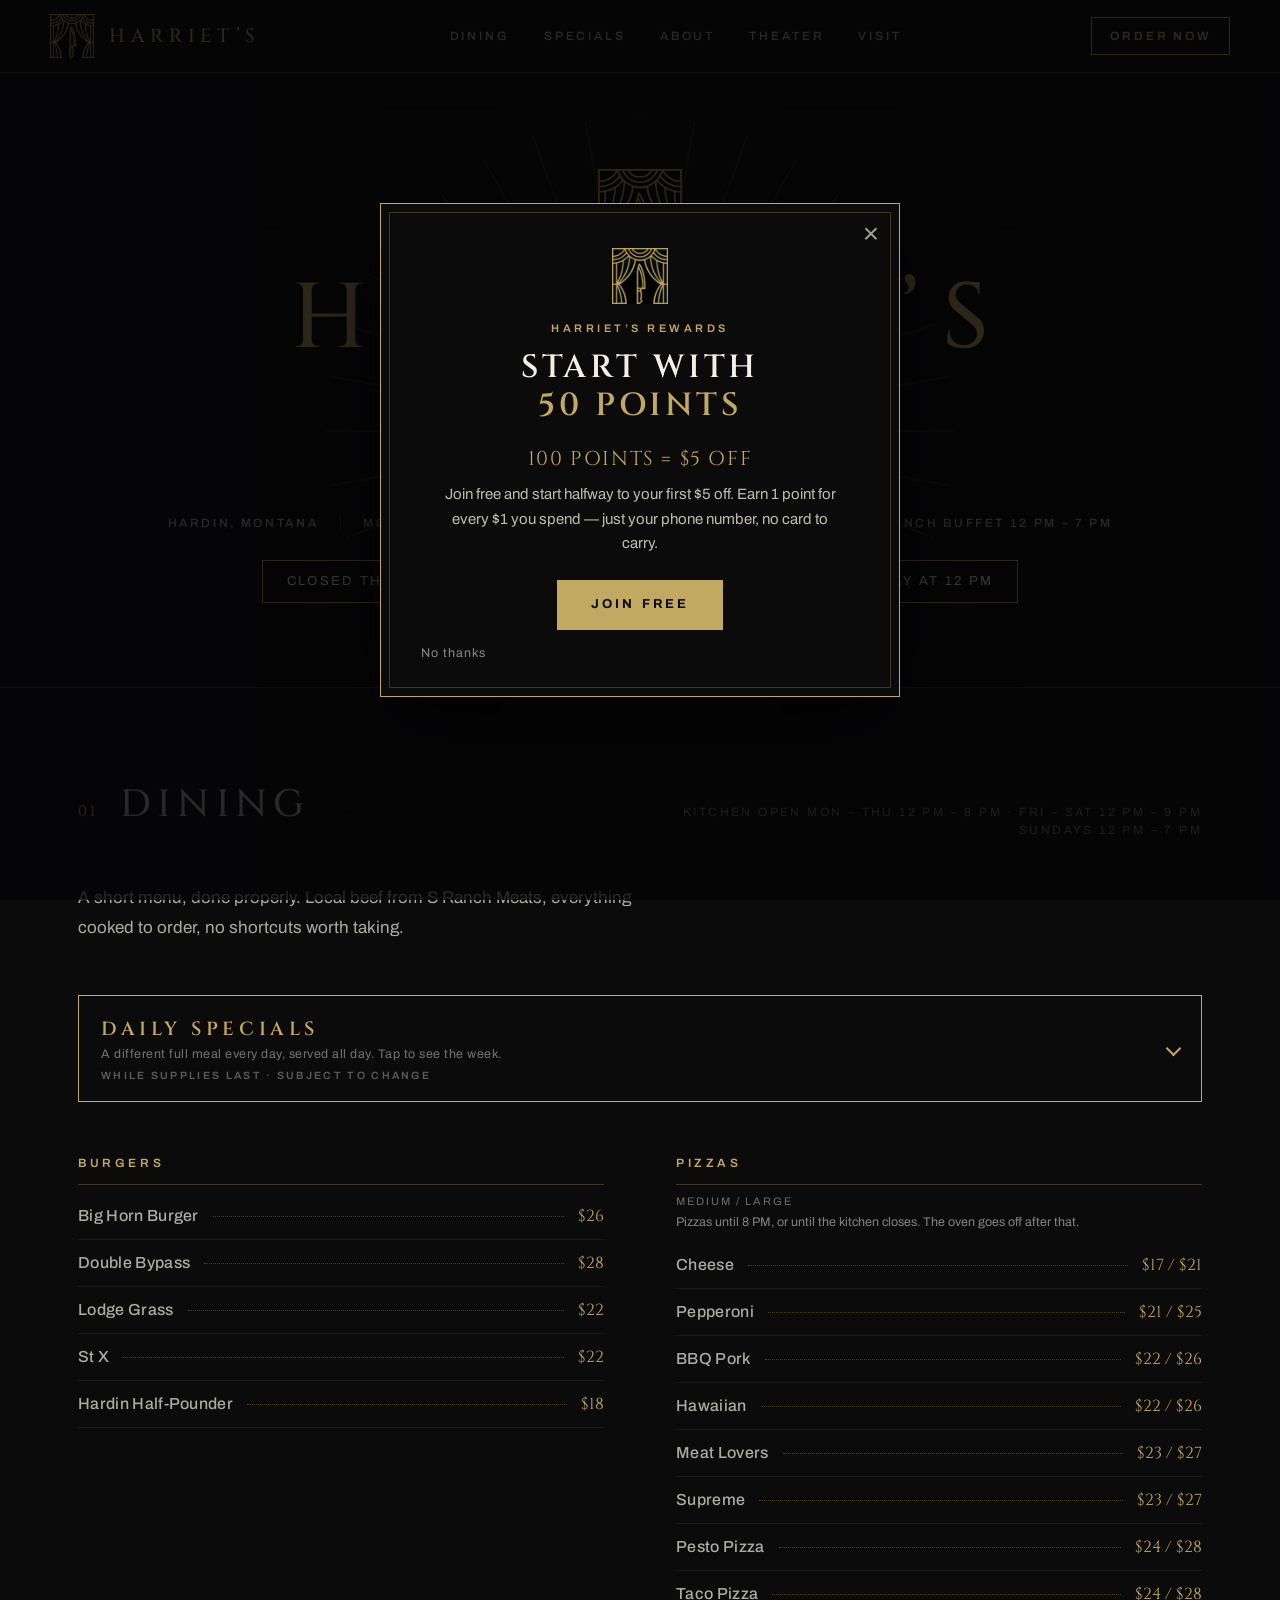
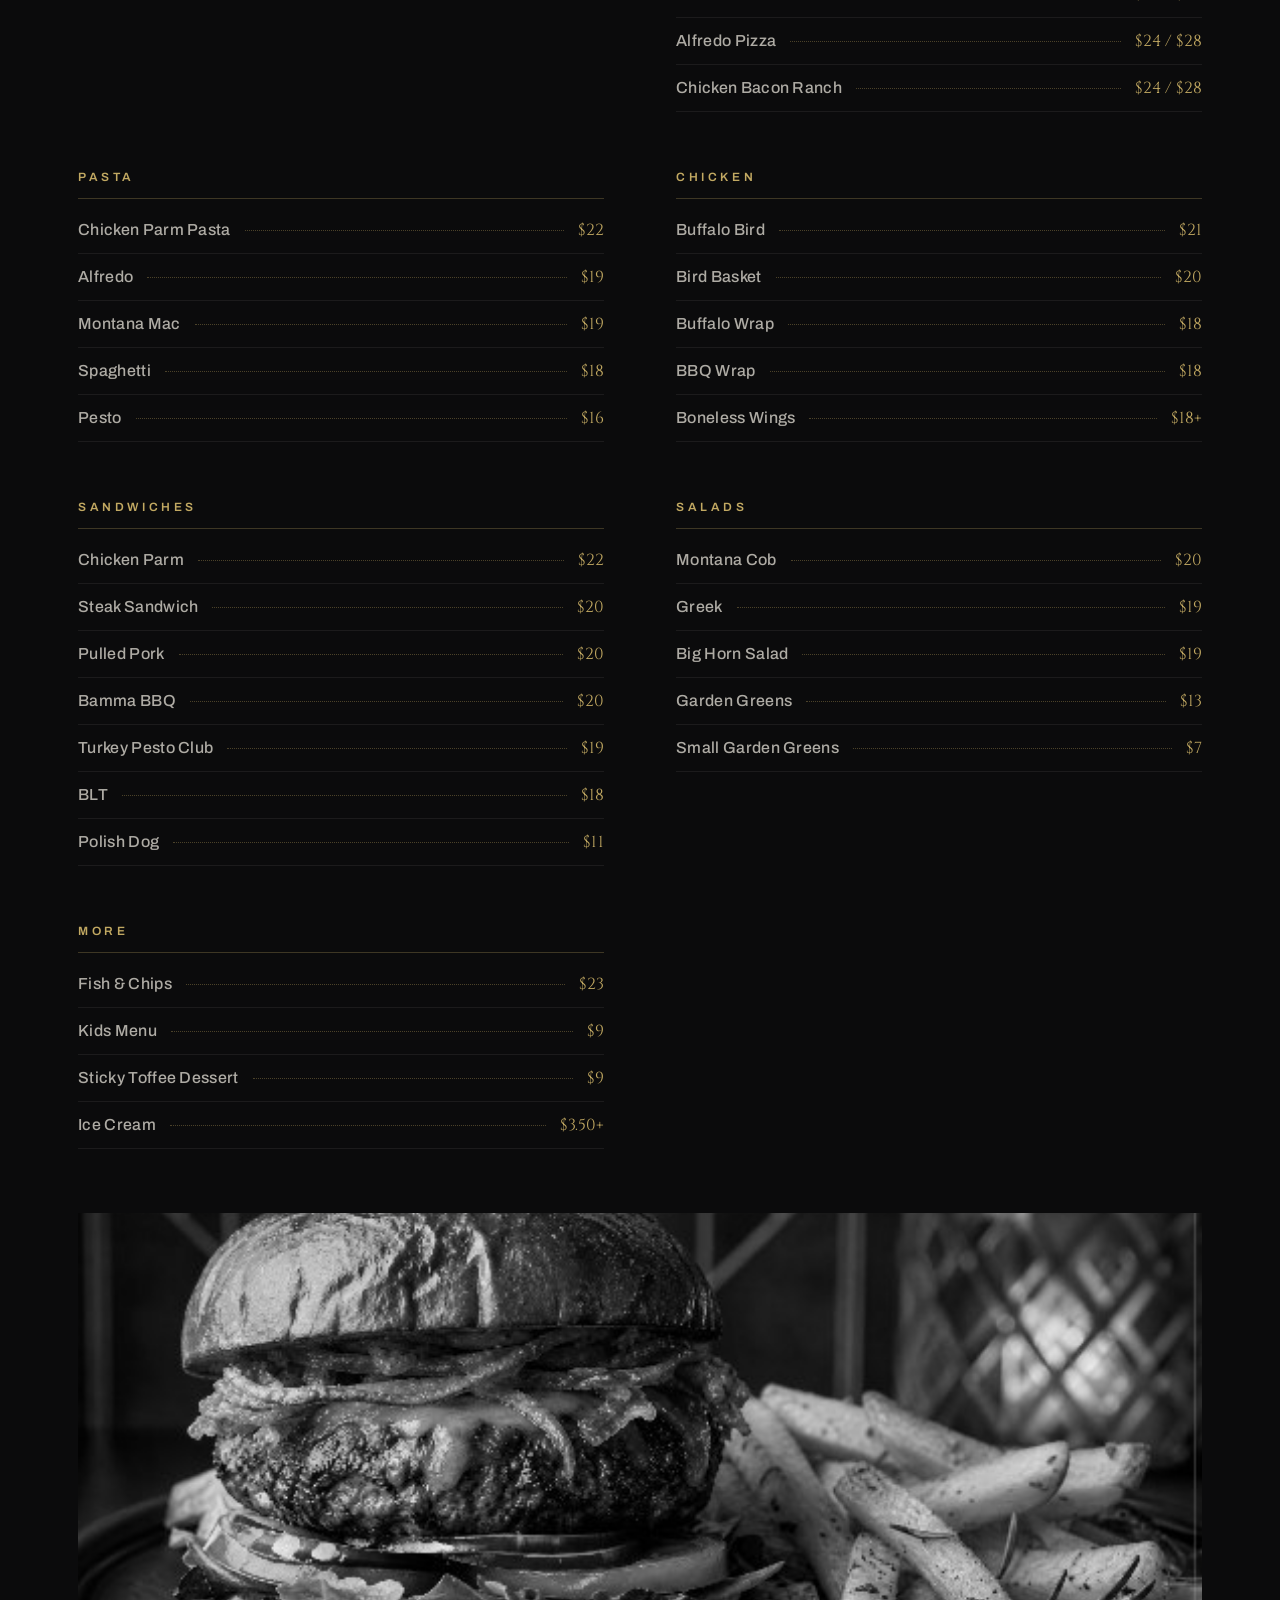
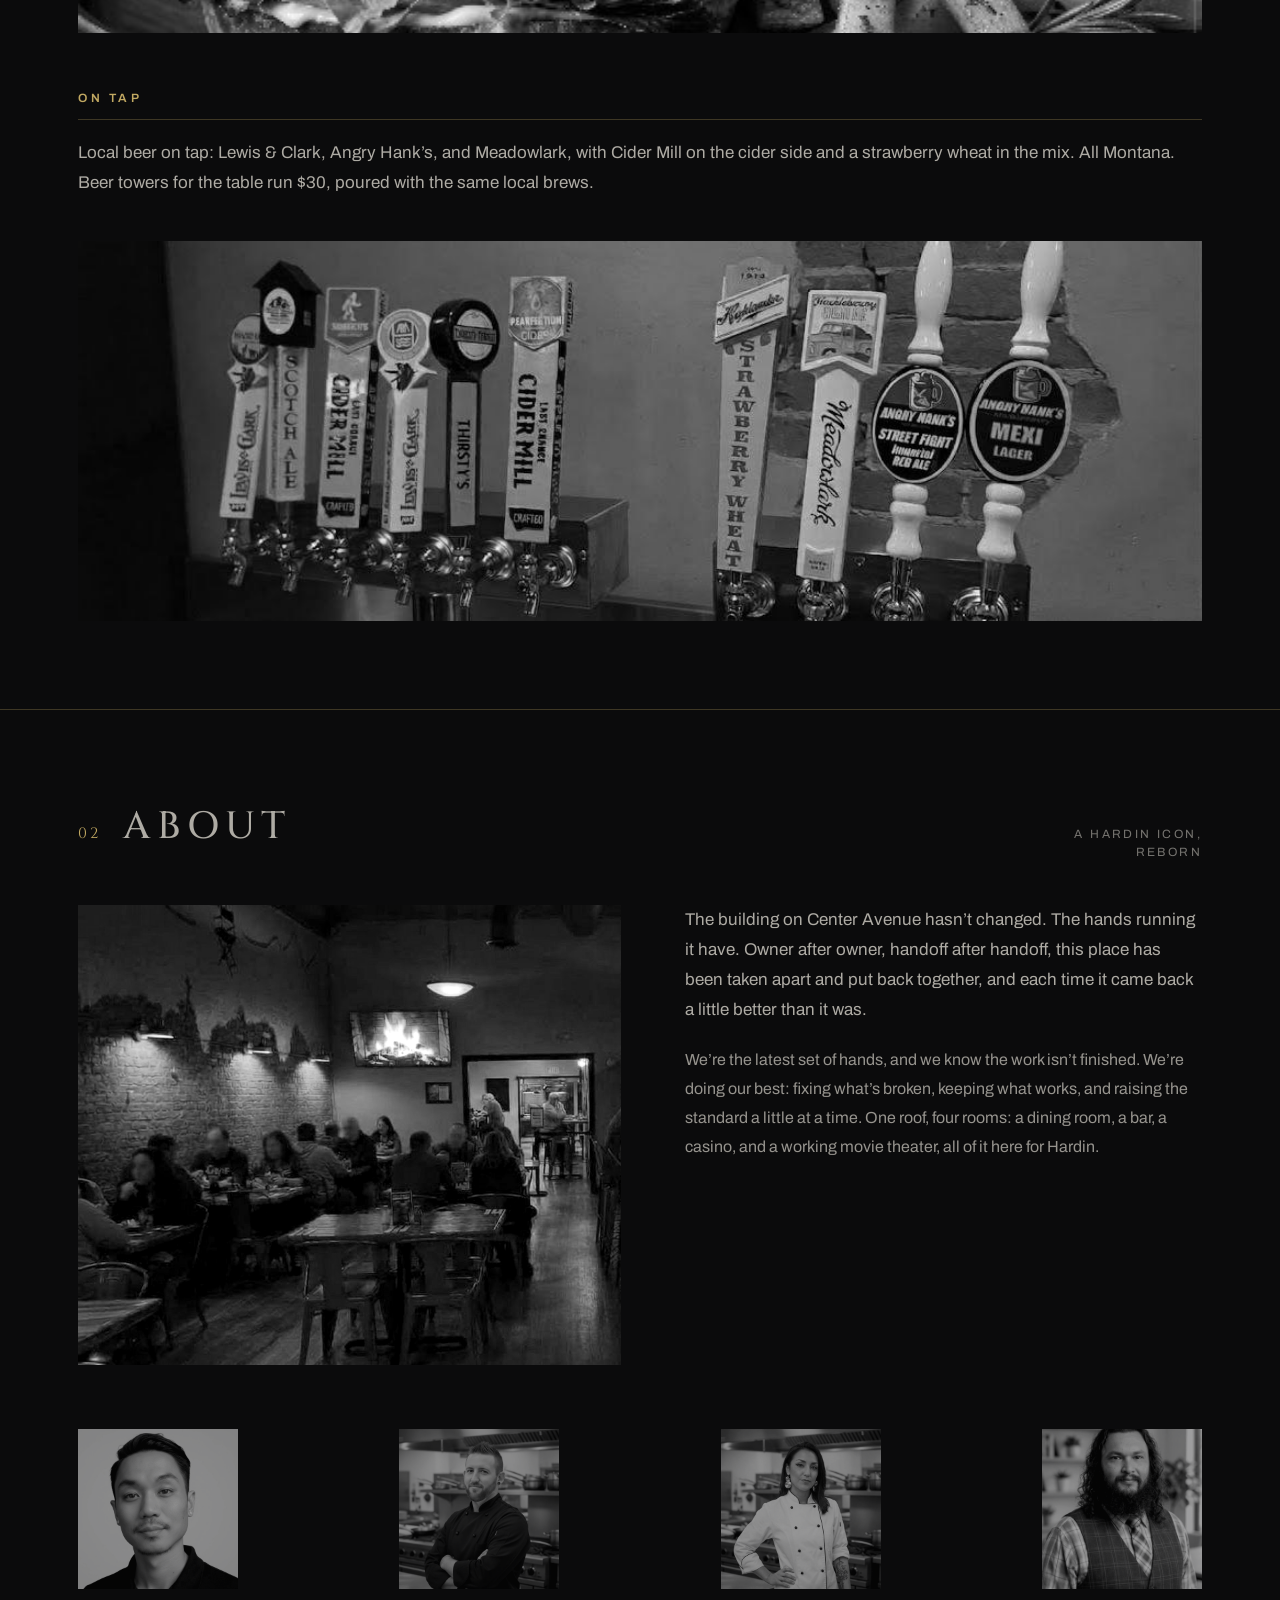
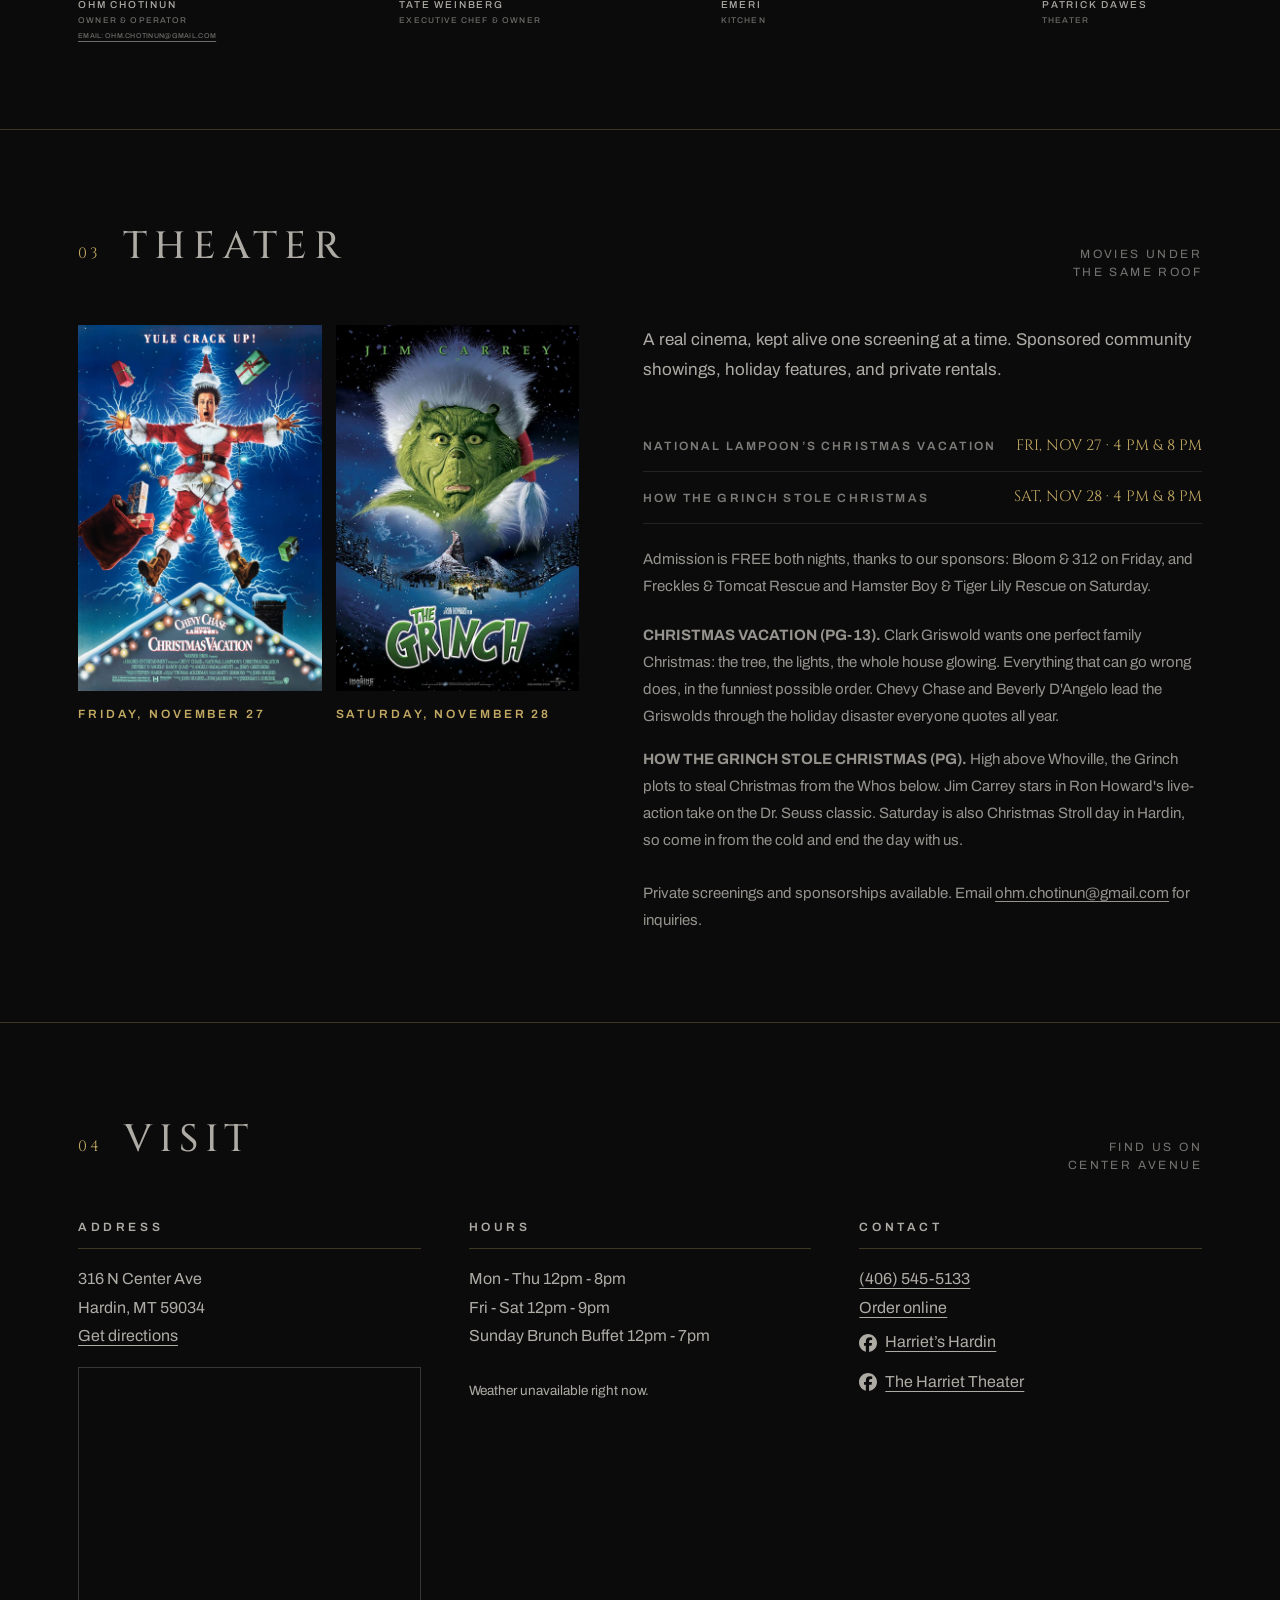
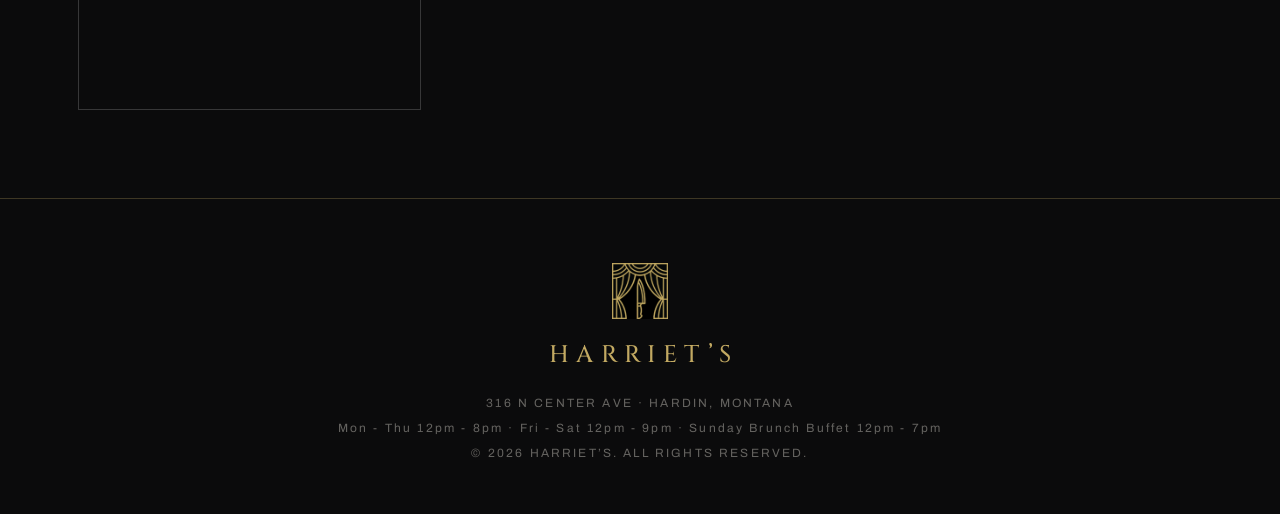
==== commit b8f83f5b: "Thanksgiving closure notice: closed Thu Nov 26, reopen Fri 12 PM" ====
--- a/index.html
+++ b/index.html
@@ -288,6 +288,7 @@
       <span>MON &ndash; THU 12 PM &ndash; 8 PM &middot; FRI &ndash; SAT 12 PM &ndash; 9 PM</span>
       <span>SUNDAY BRUNCH BUFFET 12 PM &ndash; 7 PM</span>
     </div>
+    <div style="margin-top:28px;display:inline-block;border:1px solid #C2A962;padding:11px 24px;color:#F4EFE6;letter-spacing:.18em;font-size:13px;">CLOSED THANKSGIVING DAY &middot; THURSDAY, NOVEMBER 26 &middot; REOPEN FRIDAY AT 12 PM</div>
   </div>
 </header>
 
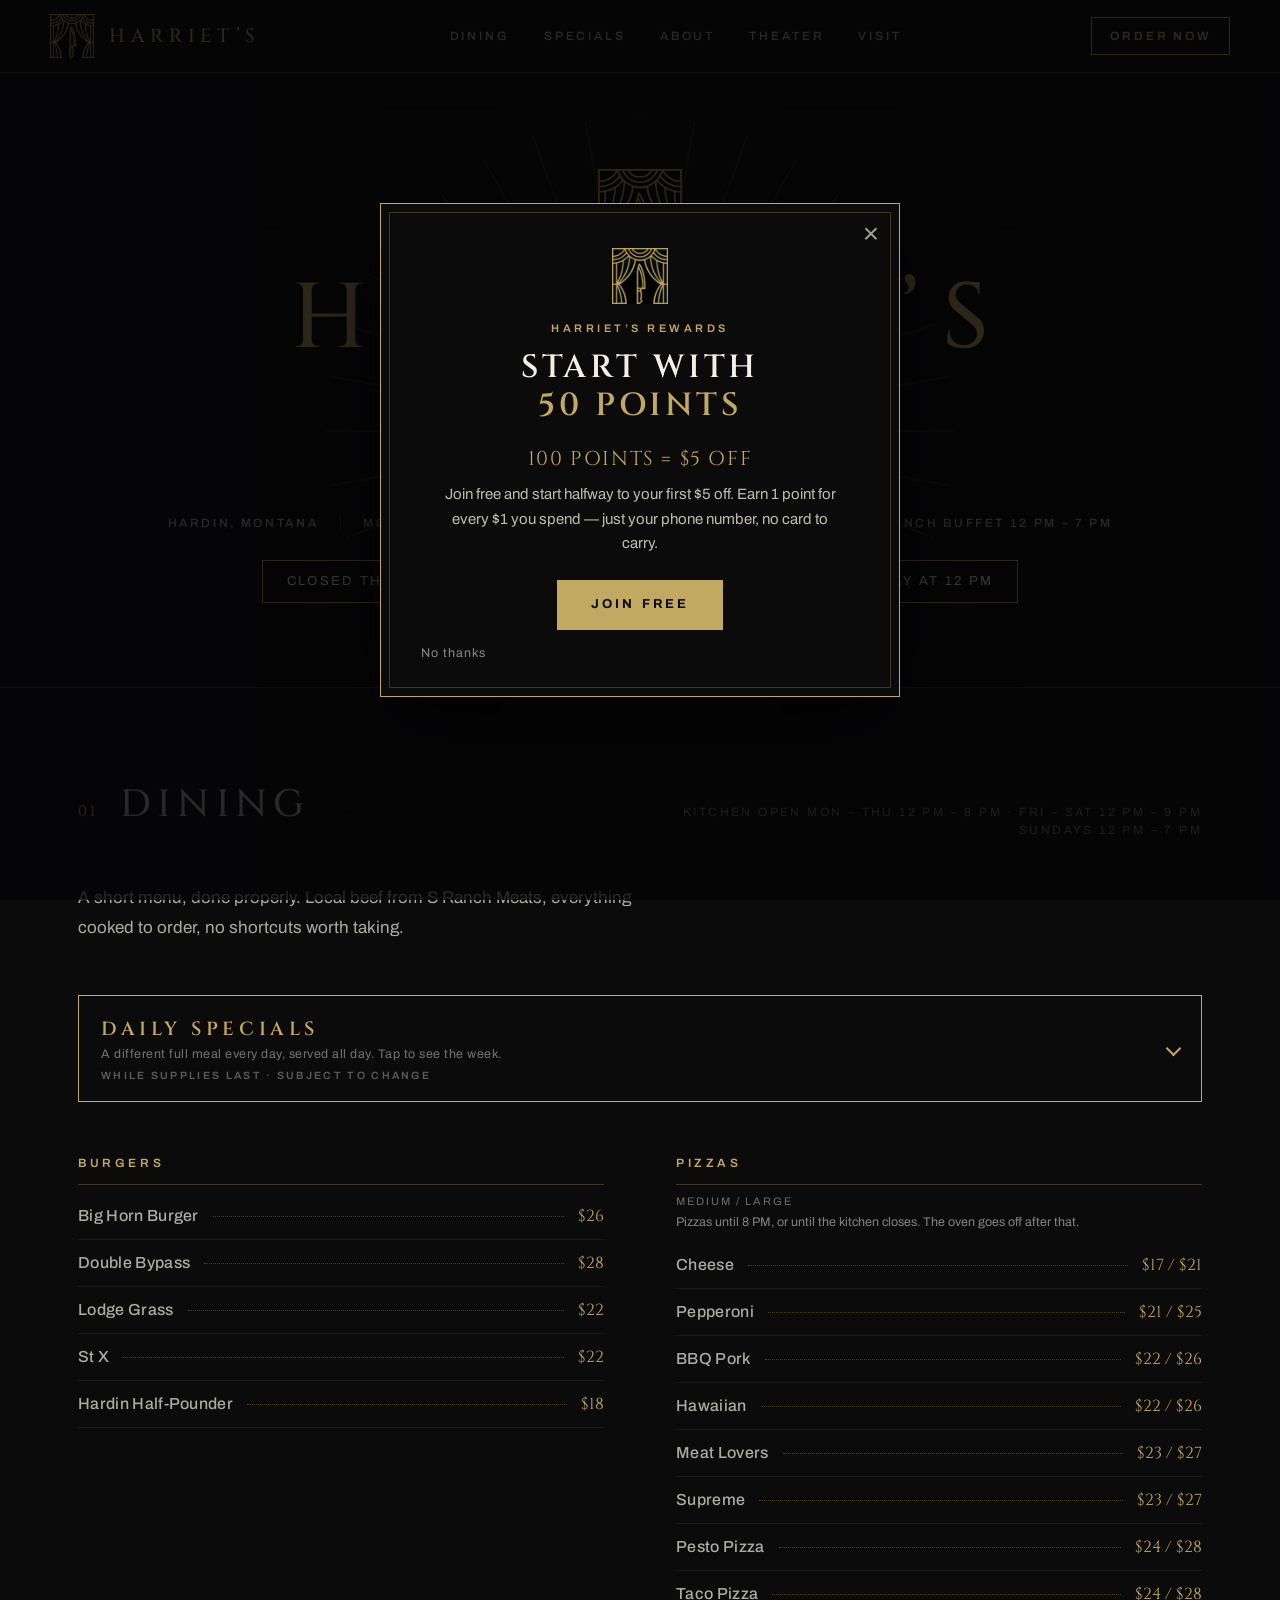
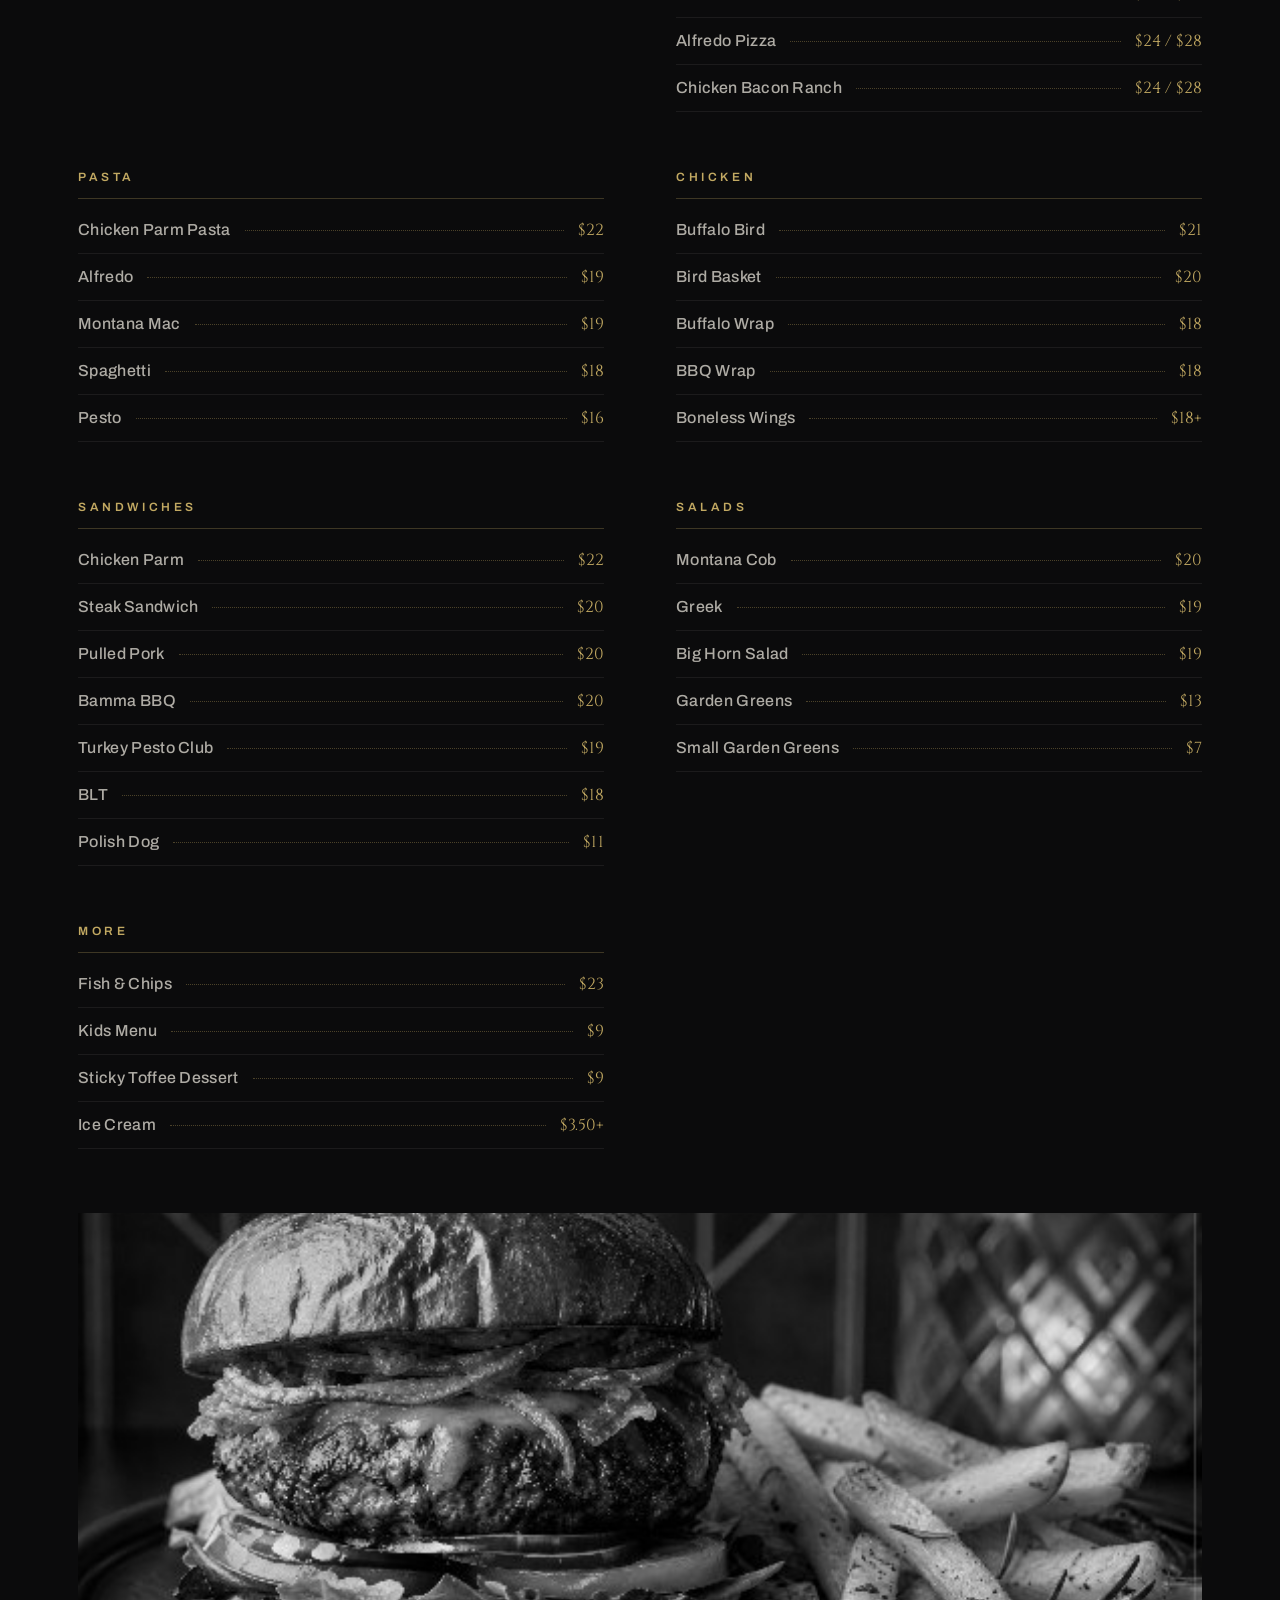
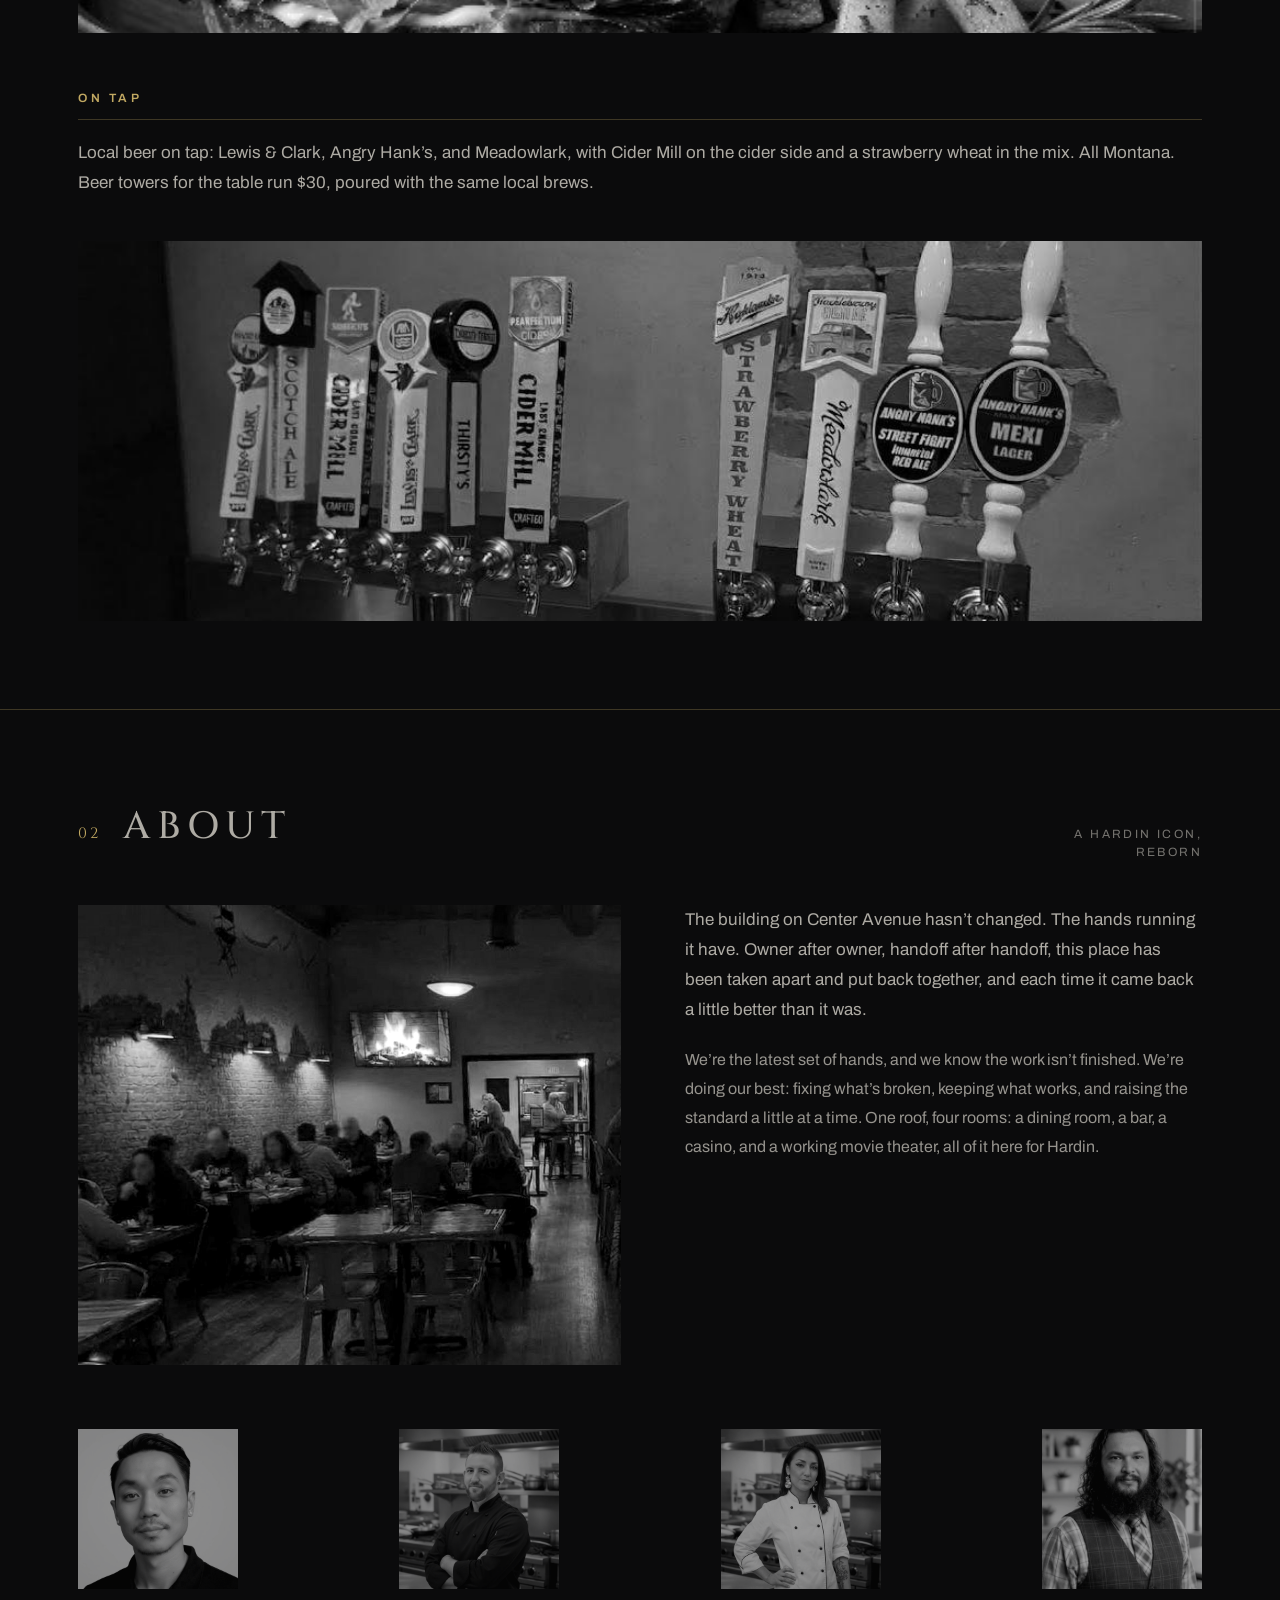
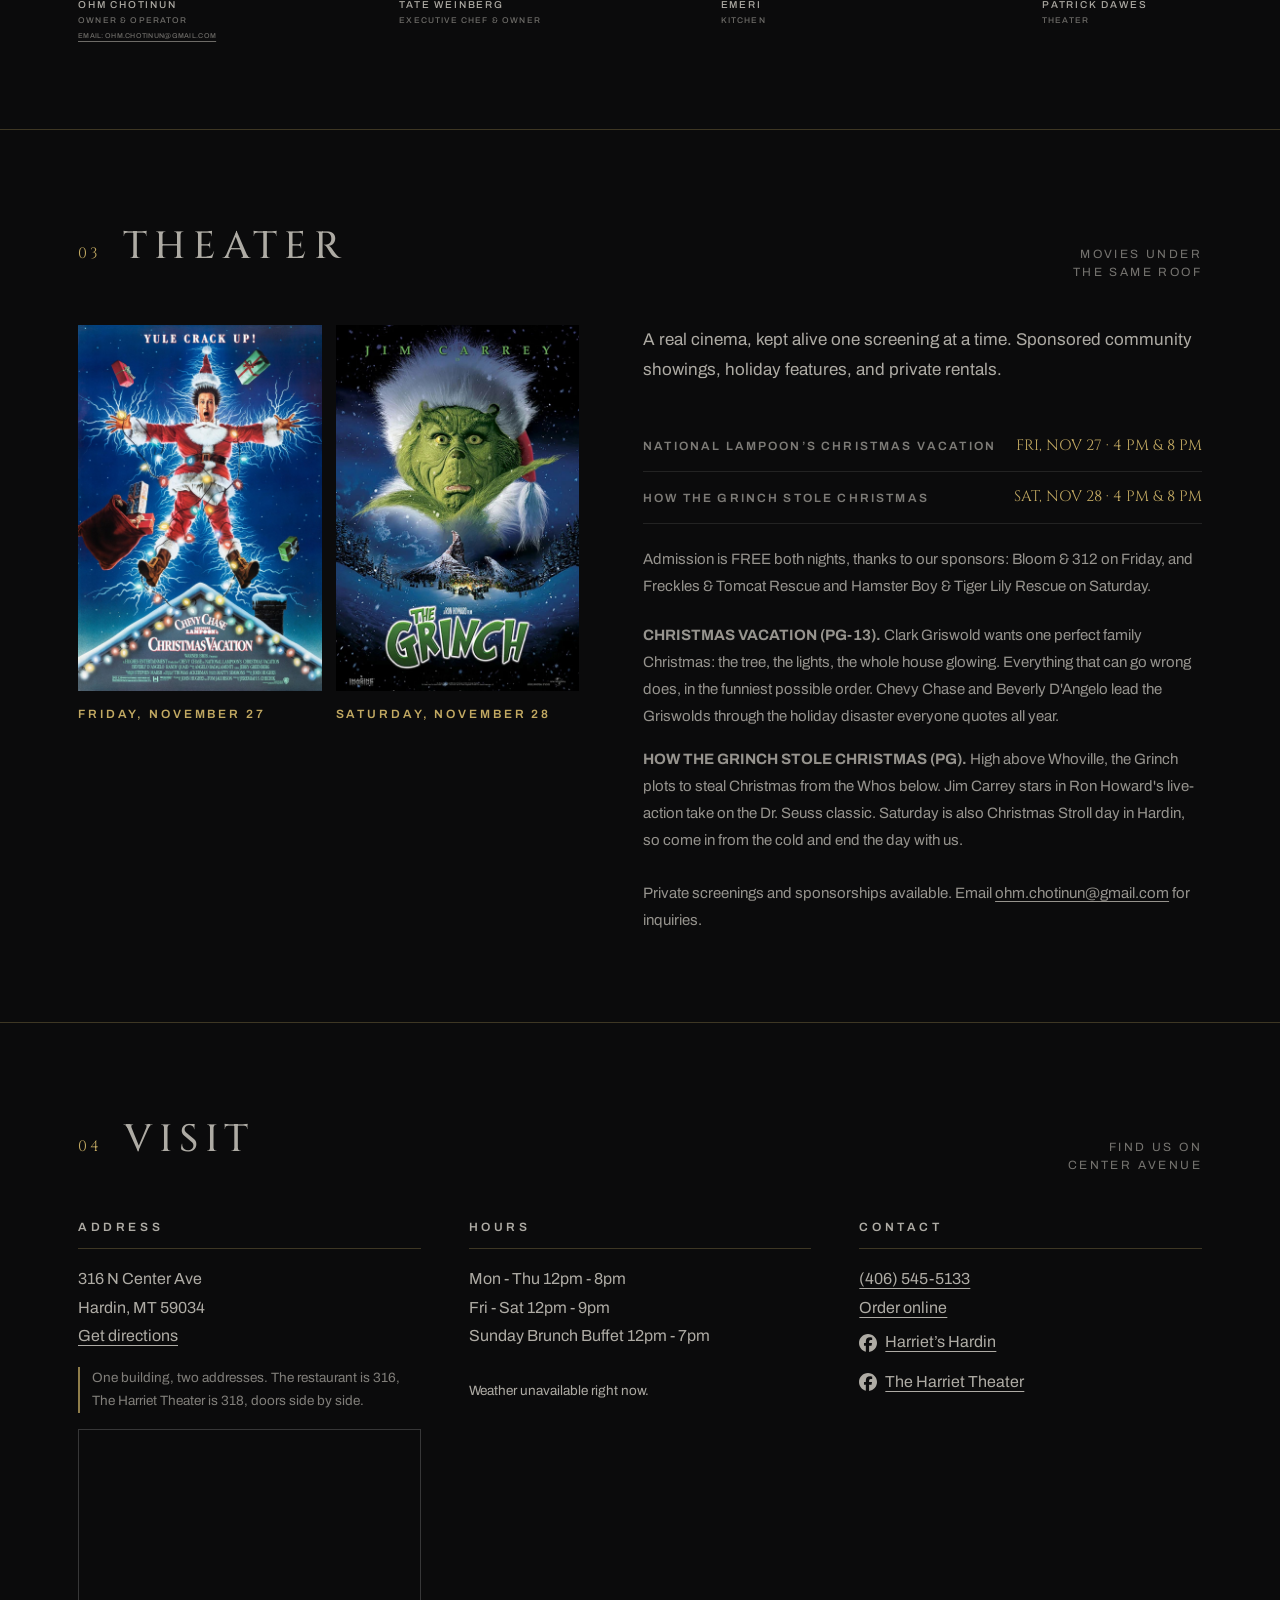
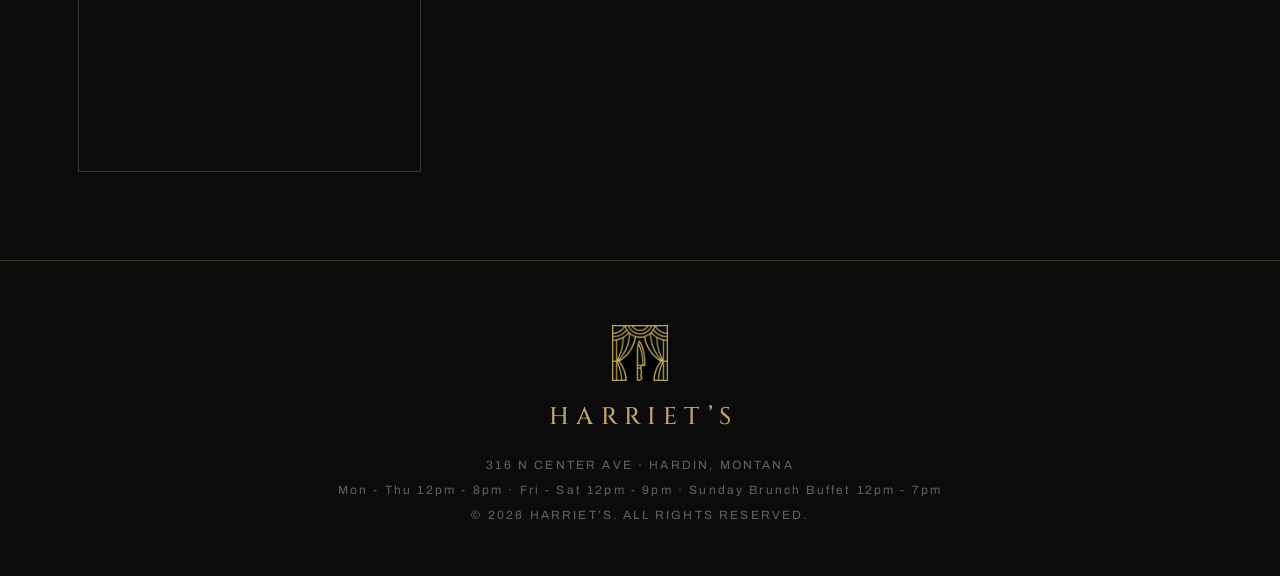
==== commit f336d07e: "VISIT: add one building, two addresses note (restaurant 316, theater 318)" ====
--- a/index.html
+++ b/index.html
@@ -77,7 +77,8 @@
       ],
       "sameAs": [
         "https://www.facebook.com/harrietshardin",
-        "https://www.facebook.com/profile.php?id=61594097559830"
+        "https://www.facebook.com/profile.php?id=61594097559830",
+        "https://www.instagram.com/harriets_hardin"
       ]
     },
     {
@@ -88,7 +89,7 @@
       "telephone": "+1-406-545-5133",
       "address": {
         "@type": "PostalAddress",
-        "streetAddress": "316 N Center Ave",
+        "streetAddress": "318 N Center Ave",
         "addressLocality": "Hardin",
         "addressRegion": "MT",
         "postalCode": "59034",
@@ -141,7 +142,10 @@
   .hero .meta{display:flex;justify-content:center;gap:0;flex-wrap:wrap;font-size:12px;letter-spacing:.22em;font-weight:500;}
   .hero .meta span{padding:0 22px;border-right:1px solid var(--line);}
   .hero .meta span:last-child{border-right:none;}
-  @media(max-width:640px){ .hero .meta span{border-right:none;padding:4px 10px;} }
+  .hero .meta .hrs{white-space:nowrap;padding:0;border-right:none;}
+  .hero .meta .sep{padding:0;border-right:none;}
+  @media(max-width:640px){ .hero .meta span{border-right:none;padding:4px 10px;} .hero .meta .hrs-b{display:block;} .hero .meta .sep{display:none;} }
+  @media(max-width:640px){ .sec-head:has(> .knote){flex-wrap:wrap;row-gap:10px;} .knote{flex:0 0 100%;margin-left:0;} .knote .k1{white-space:nowrap;} .knote .k2{display:block;white-space:nowrap;} .knote .ksep{display:none;} }
 
   /* ---------- SECTIONS ---------- */
   section.blk{padding:88px 0;border-top:1px solid var(--line);}
@@ -285,7 +289,7 @@
     <div class="rule"></div>
     <div class="meta">
       <span>HARDIN, MONTANA</span>
-      <span>MON &ndash; THU 12 PM &ndash; 8 PM &middot; FRI &ndash; SAT 12 PM &ndash; 9 PM</span>
+      <span><span class="hrs">MON &ndash; THU 12 PM &ndash; 8 PM</span><span class="hrs hrs-b"><span class="sep"> &middot; </span>FRI &ndash; SAT 12 PM &ndash; 9 PM</span></span>
       <span>SUNDAY BRUNCH BUFFET 12 PM &ndash; 7 PM</span>
     </div>
     <div style="margin-top:28px;display:inline-block;border:1px solid #C2A962;padding:11px 24px;color:#F4EFE6;letter-spacing:.18em;font-size:13px;">CLOSED THANKSGIVING DAY &middot; THURSDAY, NOVEMBER 26 &middot; REOPEN FRIDAY AT 12 PM</div>
@@ -296,7 +300,7 @@
   <div class="sec-head">
     <span class="sec-num">01</span>
     <h2 class="sec-title">DINING</h2>
-    <span class="sec-note">KITCHEN OPEN MON &ndash; THU 12 PM &ndash; 8 PM &middot; FRI &ndash; SAT 12 PM &ndash; 9 PM<br>SUNDAYS 12 PM &ndash; 7 PM</span>
+    <span class="sec-note knote">KITCHEN OPEN <span class="k1">MON &ndash; THU 12 PM &ndash; 8 PM</span><span class="k2"><span class="ksep"> &middot; </span>FRI &ndash; SAT 12 PM &ndash; 9 PM</span><br>SUNDAYS 12 PM &ndash; 7 PM</span>
   </div>
   <p class="lead">A short menu, done properly. Local beef from S Ranch Meats, everything cooked to order, no shortcuts worth taking.</p>
 
@@ -335,7 +339,7 @@
         </div>
         <div class="cat"><h3>SUNDAY</h3>
           <div class="item"><span class="nm">Brunch Buffet</span><span class="dots"></span><span class="pr">$20</span></div>
-          <div style="font-size:12.5px;opacity:.75;margin-top:8px;">All you can eat, 12 PM to 7 PM. $12 for kids. $6 mimosas, $19 carafe mimosas, $16 16oz domestic beer buckets. The regular menu is also available.</div>
+          <div style="font-size:12.5px;opacity:.75;margin-top:8px;">All you can eat, 12 PM to 7 PM. $12 for kids. $8 mimosas, $32 carafe mimosas, $16 16oz domestic beer buckets. The regular menu is also available.</div>
         </div>
       </div>
       <p class="sp-fine">Daily specials are prepared in limited quantities and served while supplies last. A special may sell out at any time, and no rain checks are given. Items, ingredients, prices, and availability are subject to change without notice. Harriet&rsquo;s reserves the right to modify or discontinue any special at any time.</p>
@@ -472,6 +476,7 @@
   <div class="visit-grid">
     <div><h4>ADDRESS</h4>
       <p><a href="https://www.google.com/maps/dir/?api=1&amp;destination=Harriet%27s%2C+316+N+Center+Ave%2C+Hardin%2C+MT+59034" target="_blank" rel="noopener" style="text-decoration:none">316 N Center Ave<br>Hardin, MT 59034</a><br><a href="https://www.google.com/maps/dir/?api=1&amp;destination=Harriet%27s%2C+316+N+Center+Ave%2C+Hardin%2C+MT+59034" target="_blank" rel="noopener">Get directions</a></p>
+      <p style="font-size:13.5px;line-height:1.7;opacity:.72;margin:16px 0 0;border-left:2px solid var(--gold);padding-left:12px">One building, two addresses. The restaurant is 316, The Harriet Theater is 318, doors side by side.</p>
       <iframe title="Map to Harriet's, 316 N Center Ave, Hardin, MT" src="https://www.google.com/maps/embed?origin=mfe&amp;pb=!1m2!2m1!1sHarriet%27s,+316+N+Center+Ave,+Hardin,+MT+59034" style="display:block;width:100%;aspect-ratio:1/1;border:1px solid var(--line);margin-top:16px;filter:grayscale(1)" loading="lazy" referrerpolicy="no-referrer-when-downgrade"></iframe>
     </div>
     <div><h4>HOURS</h4>
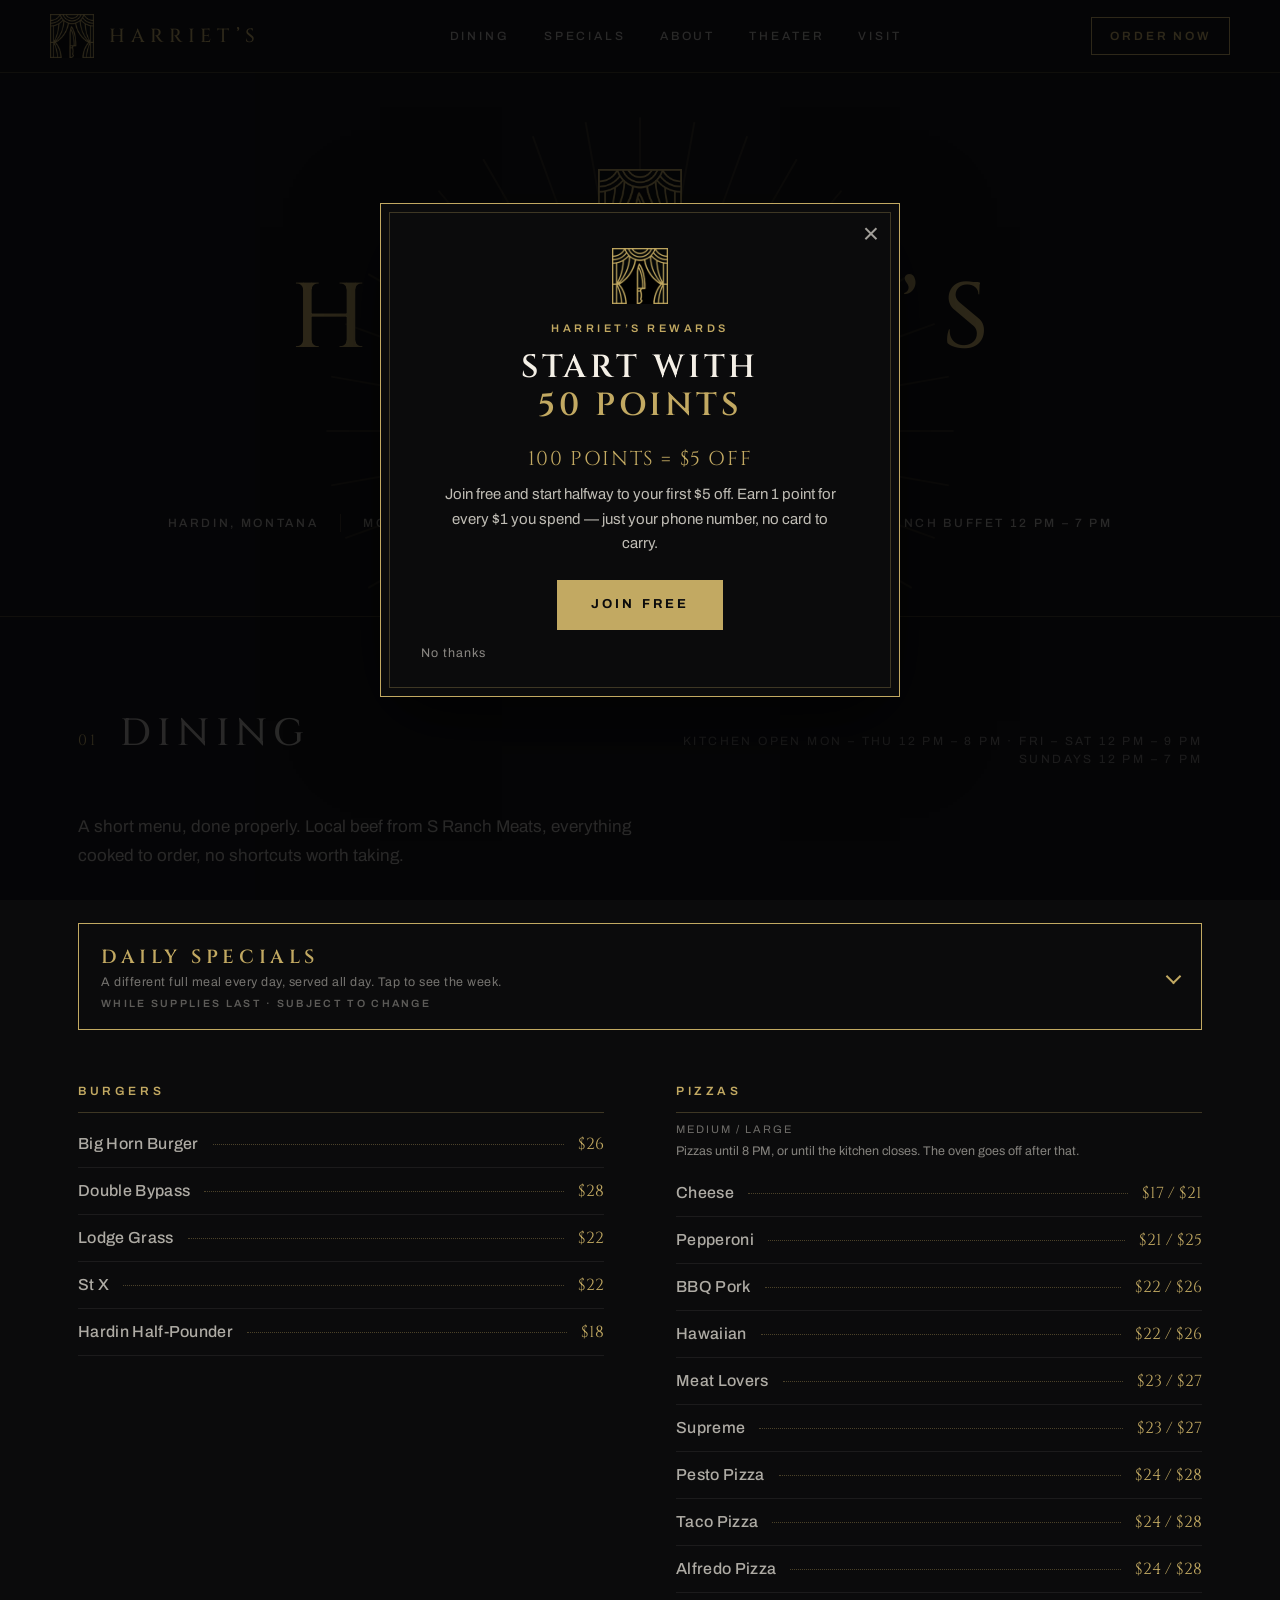
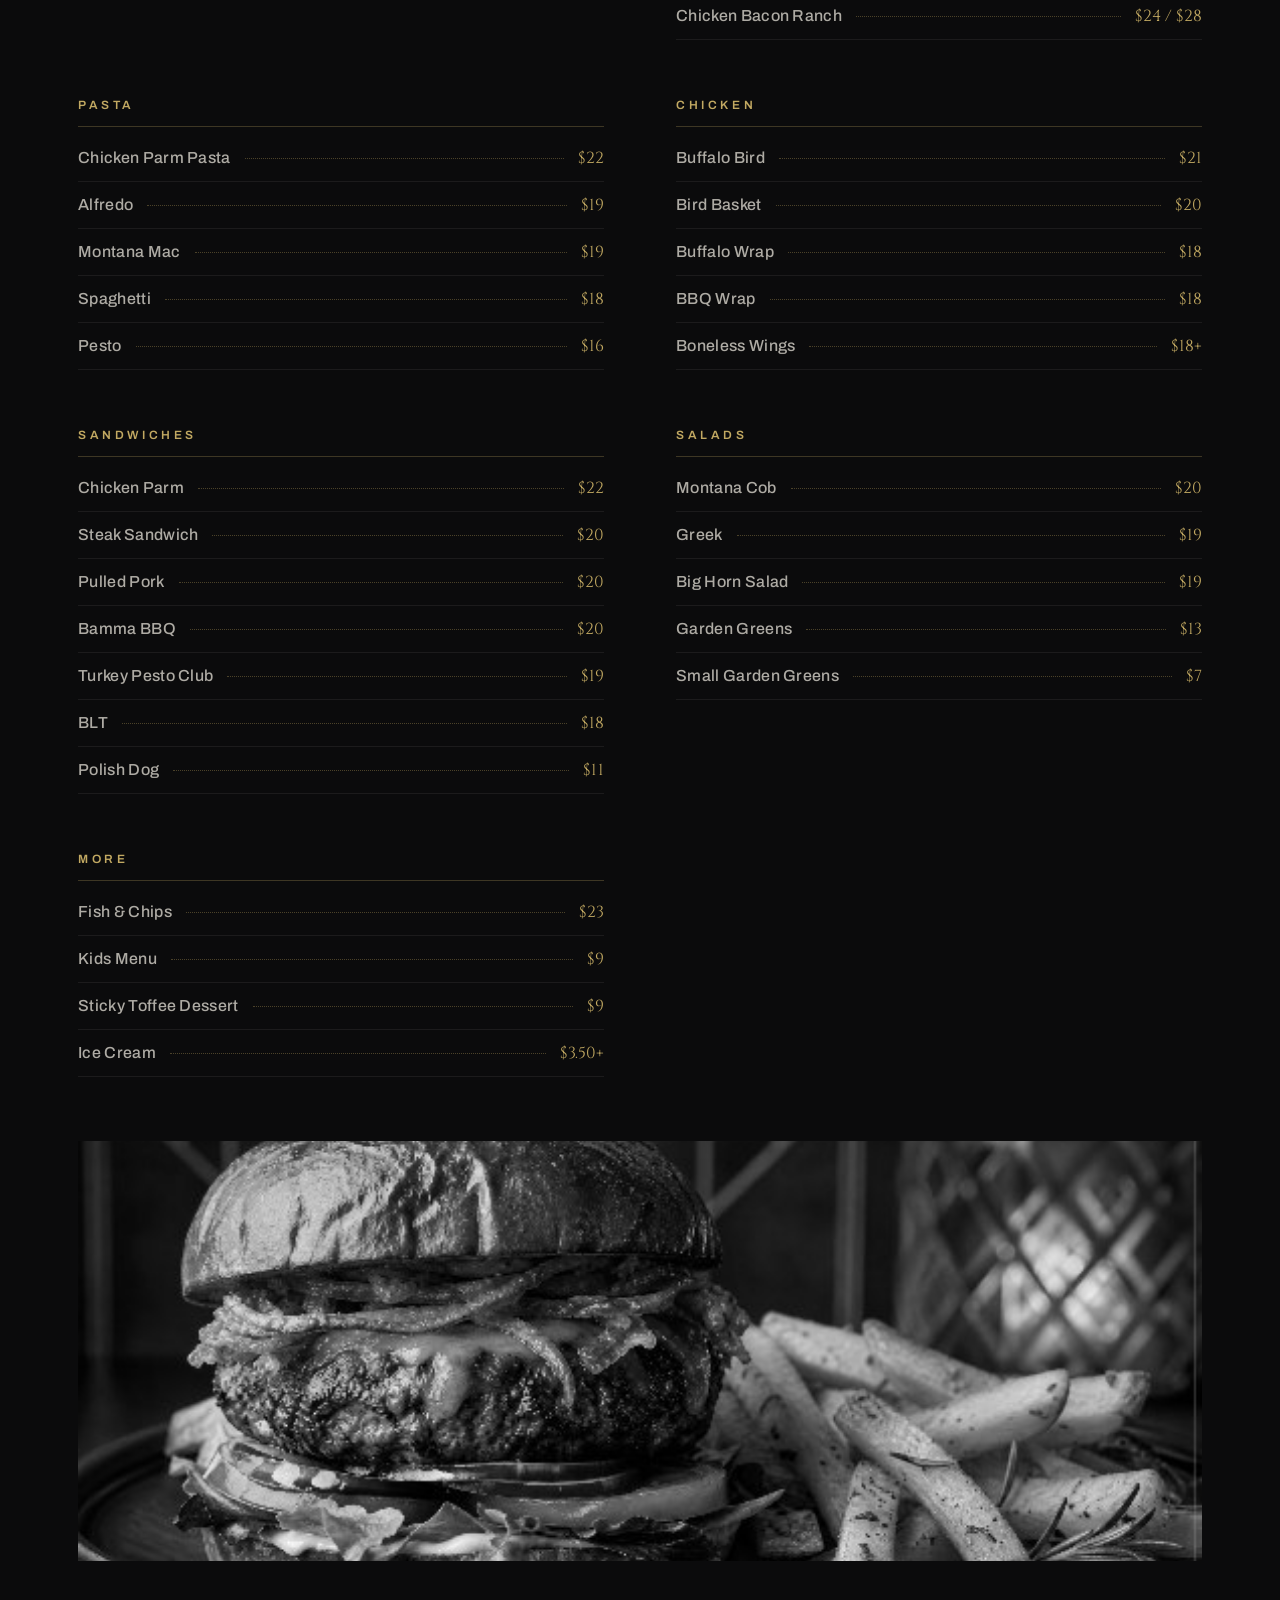
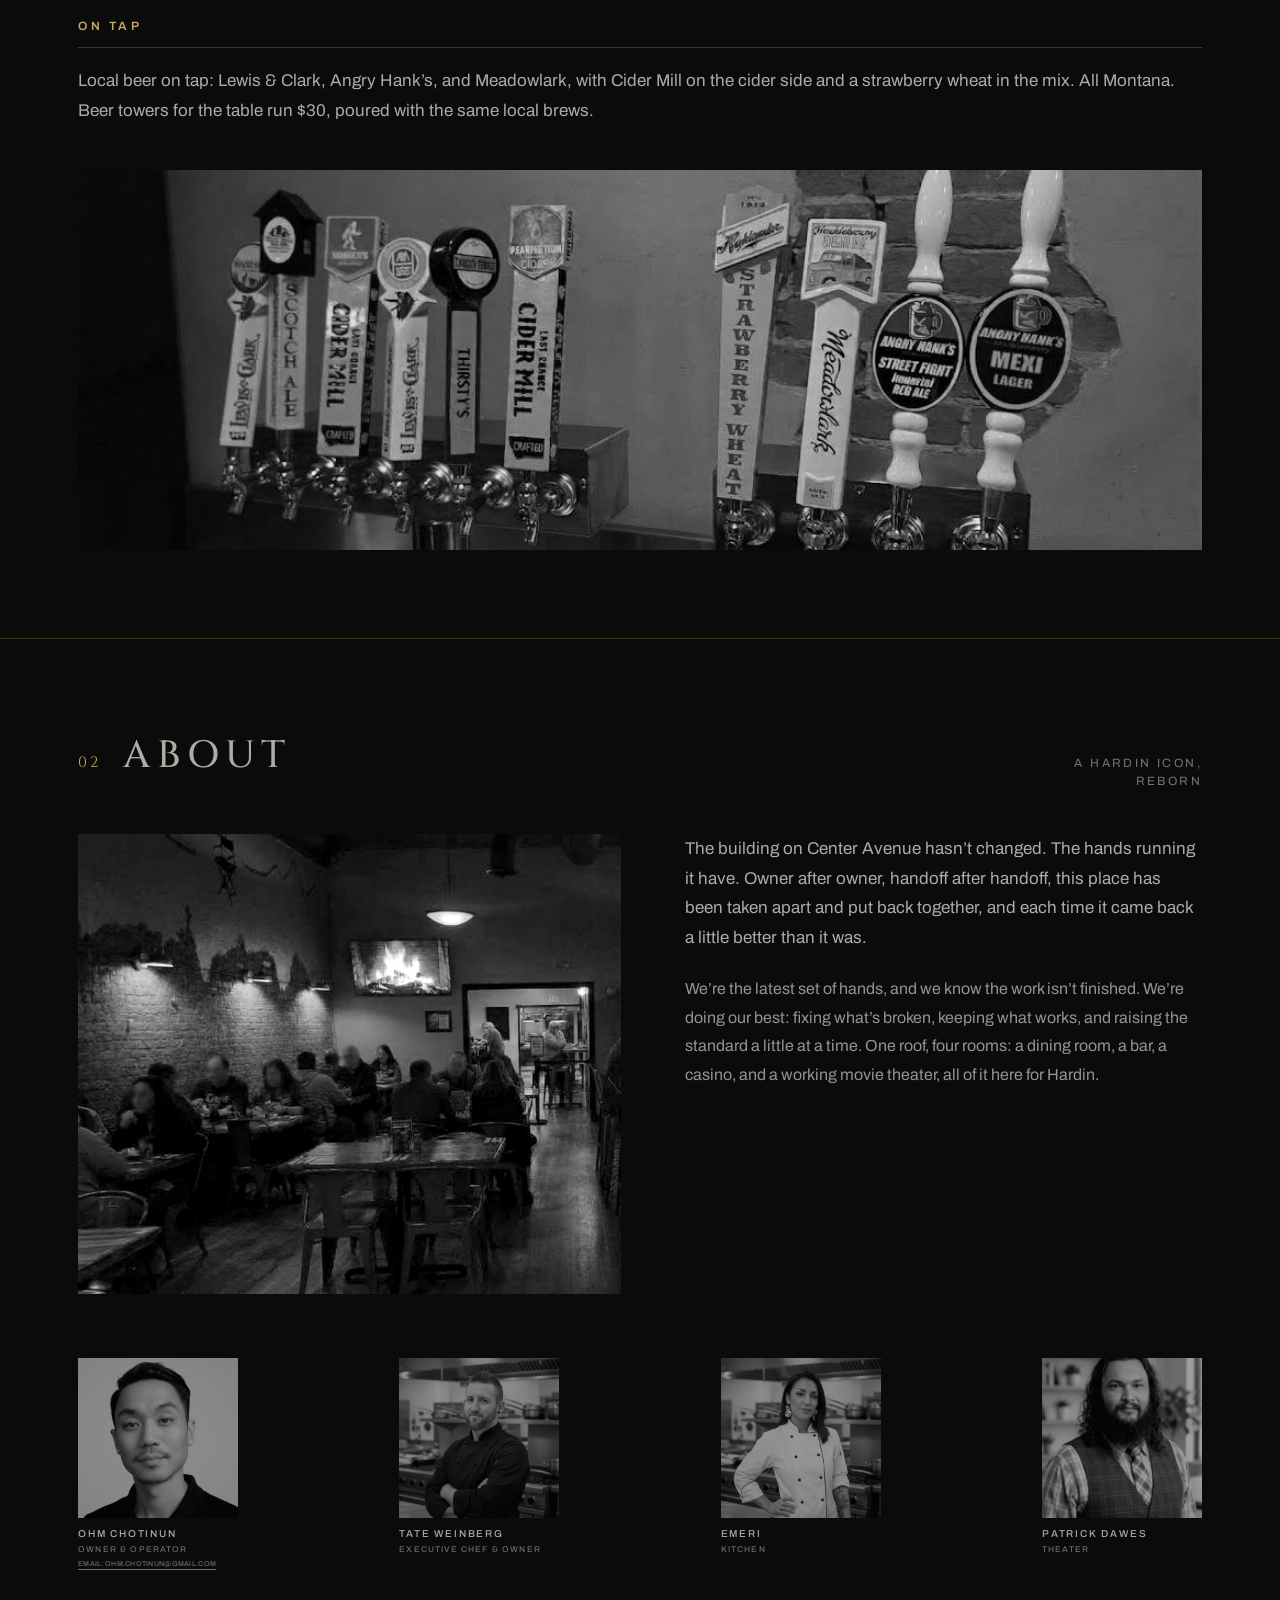
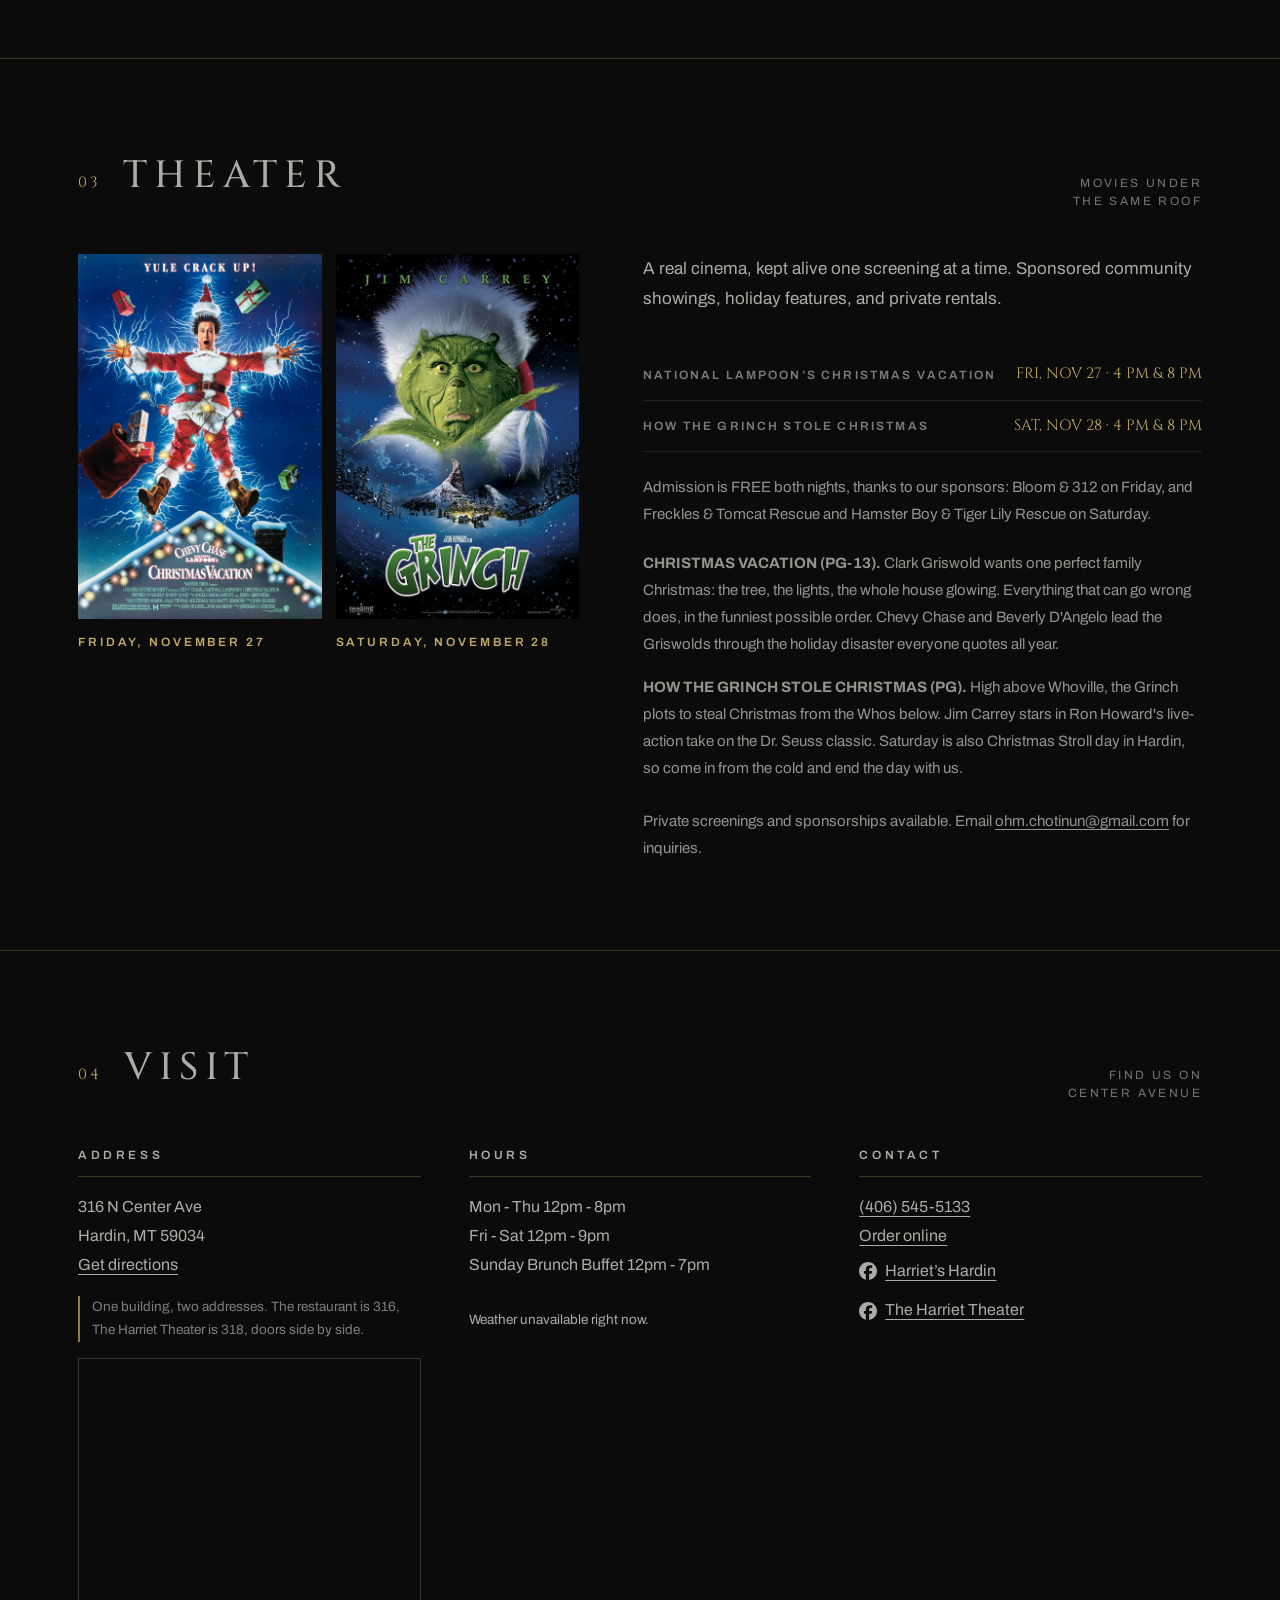
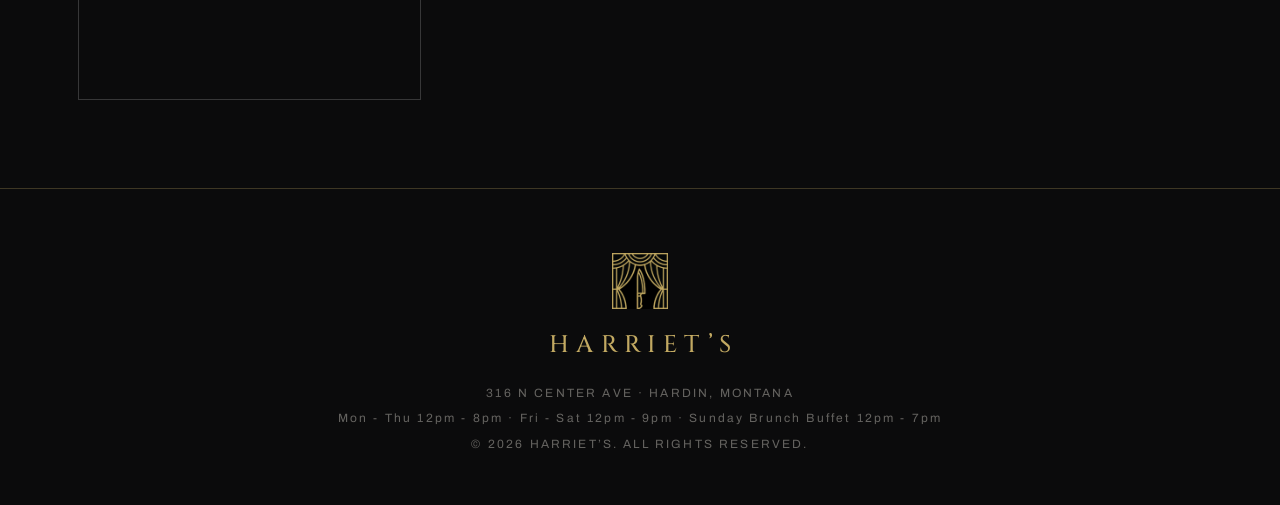
==== commit caca5ac8: "Remove stale Thanksgiving closure notice from hero" ====
--- a/index.html
+++ b/index.html
@@ -292,7 +292,6 @@
       <span><span class="hrs">MON &ndash; THU 12 PM &ndash; 8 PM</span><span class="hrs hrs-b"><span class="sep"> &middot; </span>FRI &ndash; SAT 12 PM &ndash; 9 PM</span></span>
       <span>SUNDAY BRUNCH BUFFET 12 PM &ndash; 7 PM</span>
     </div>
-    <div style="margin-top:28px;display:inline-block;border:1px solid #C2A962;padding:11px 24px;color:#F4EFE6;letter-spacing:.18em;font-size:13px;">CLOSED THANKSGIVING DAY &middot; THURSDAY, NOVEMBER 26 &middot; REOPEN FRIDAY AT 12 PM</div>
   </div>
 </header>
 
